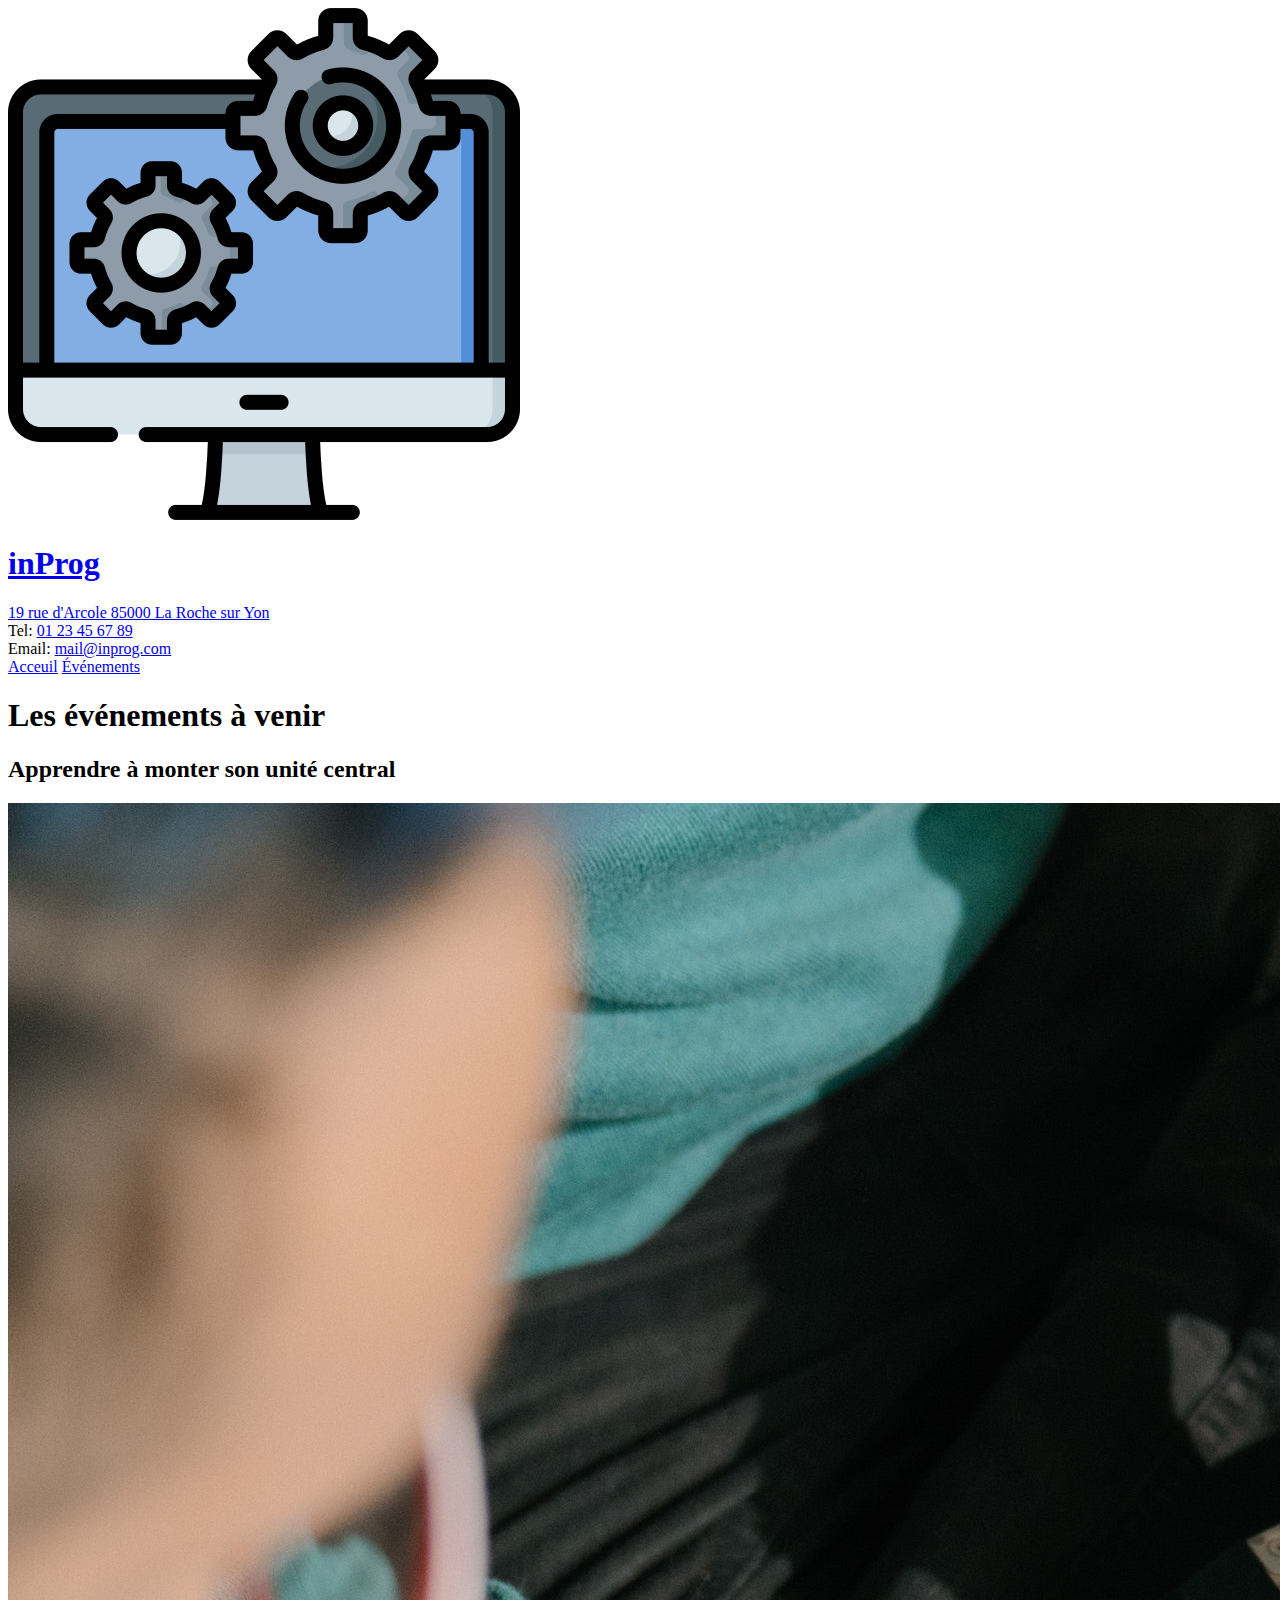
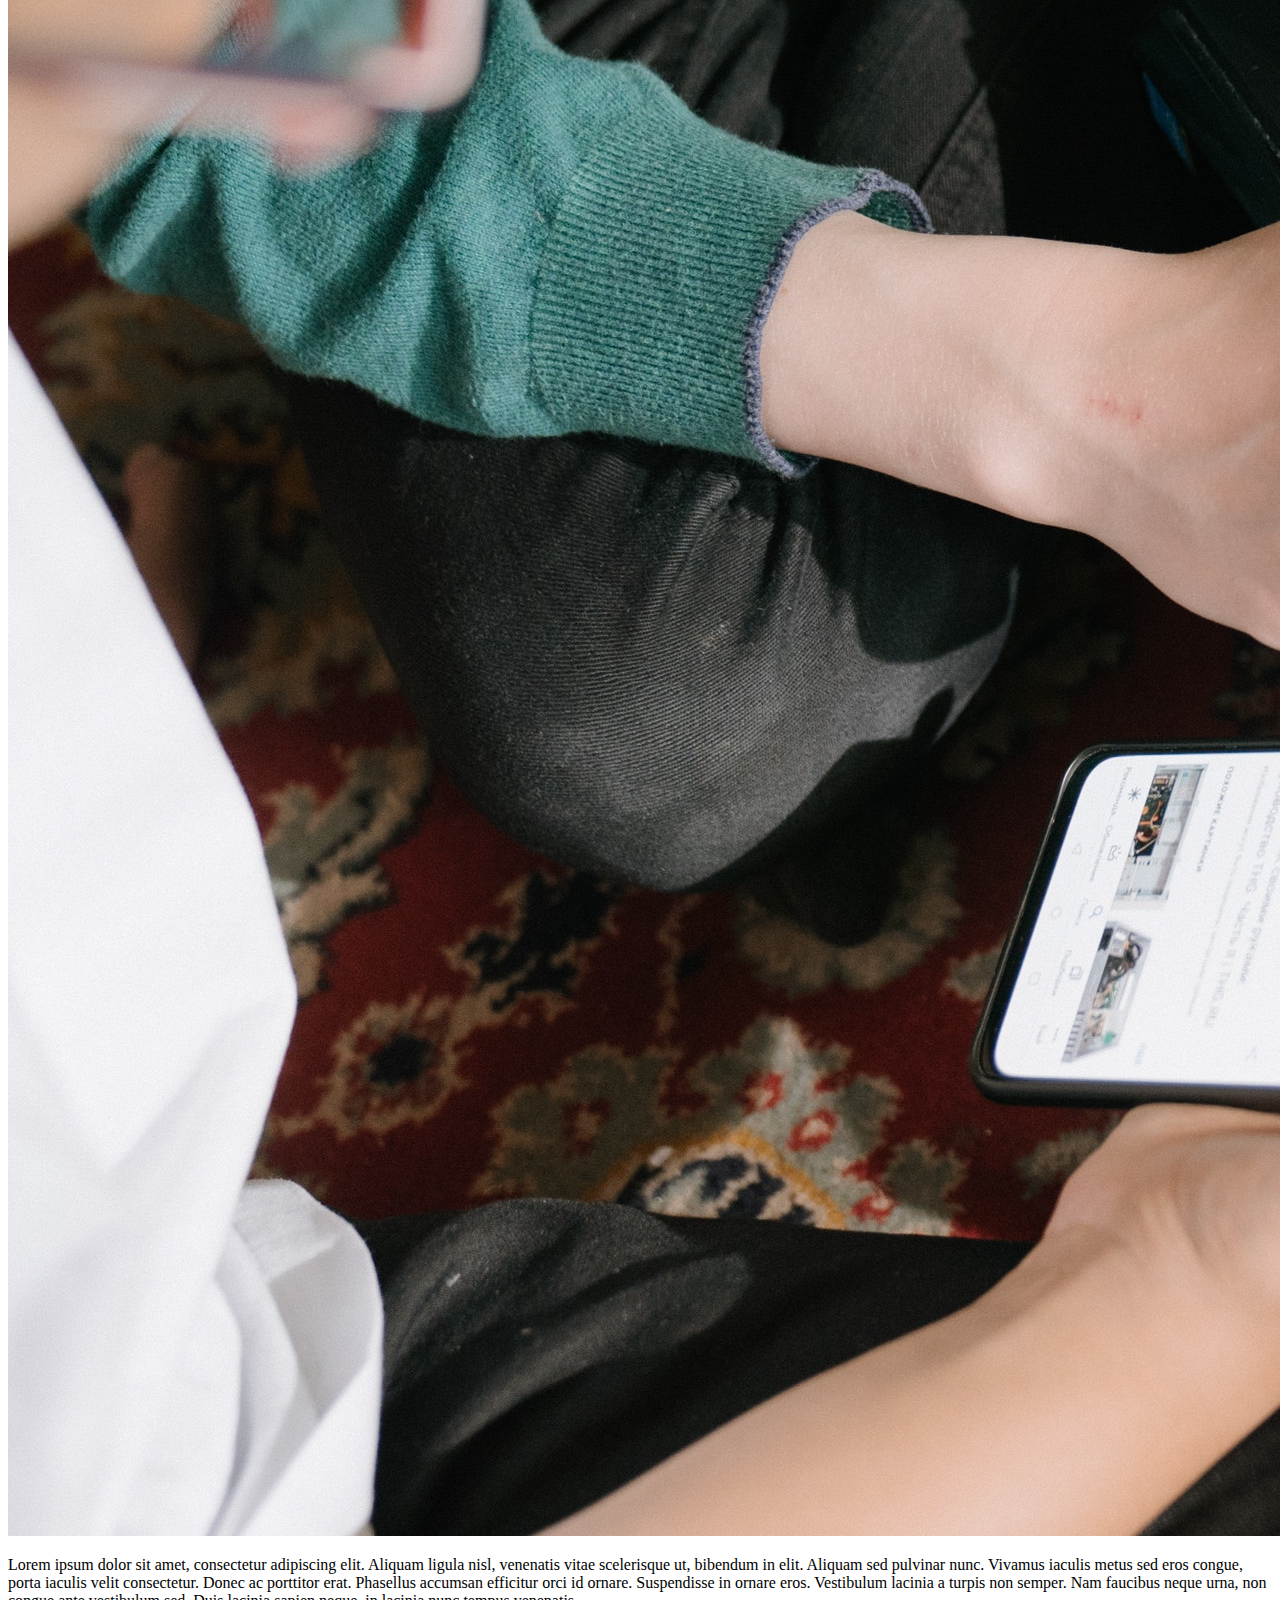
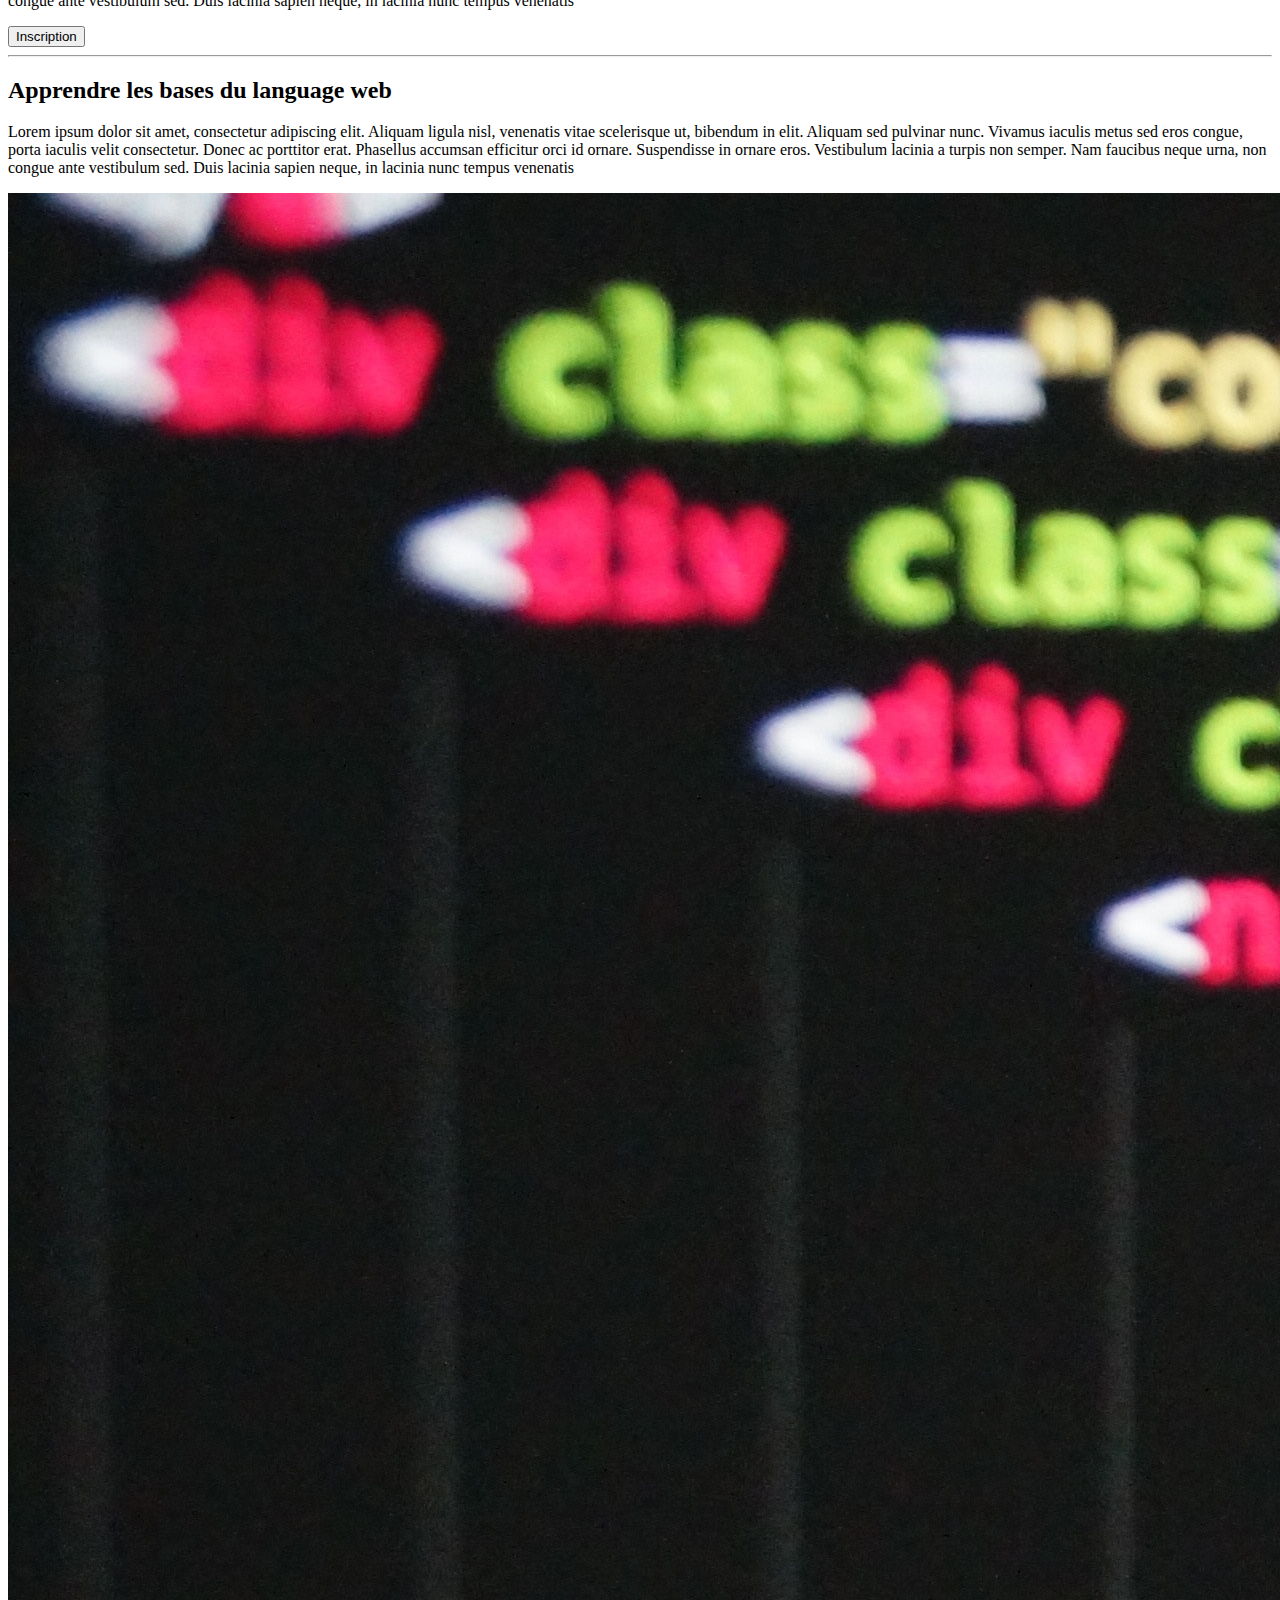
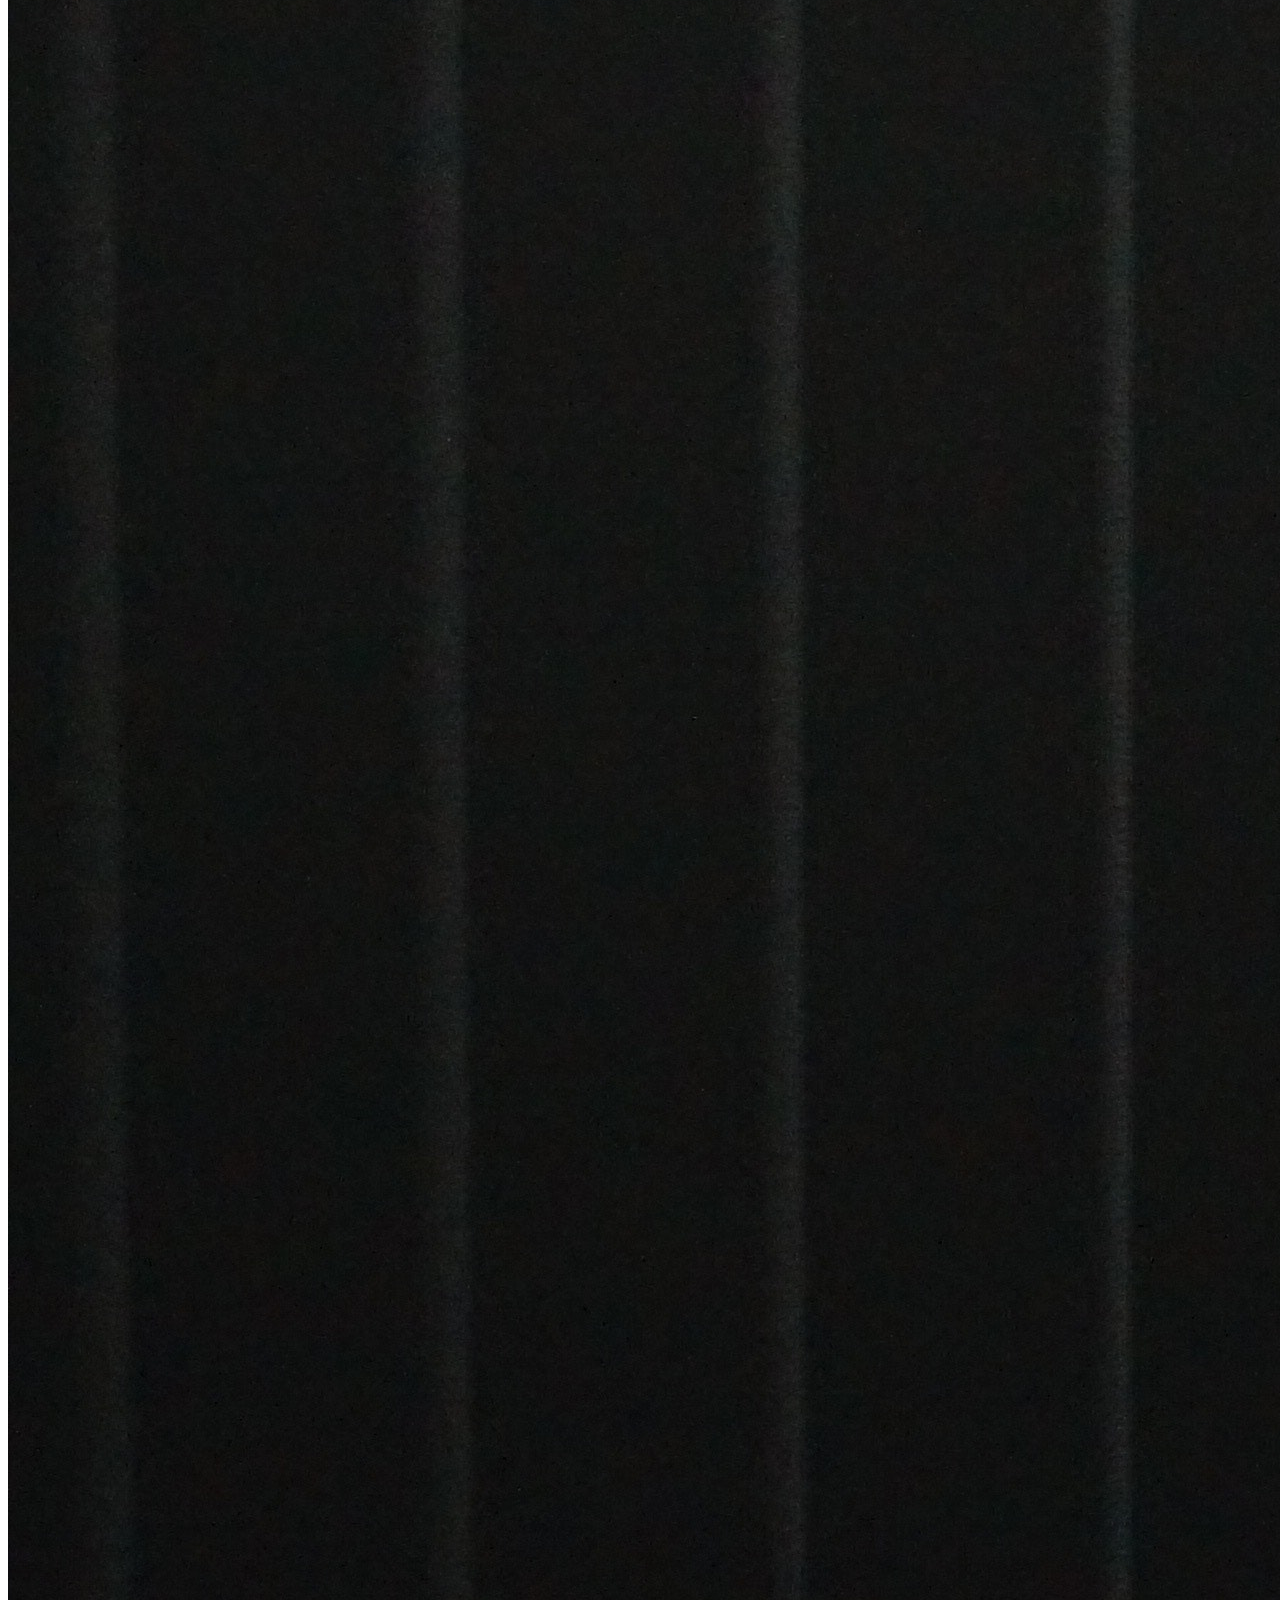
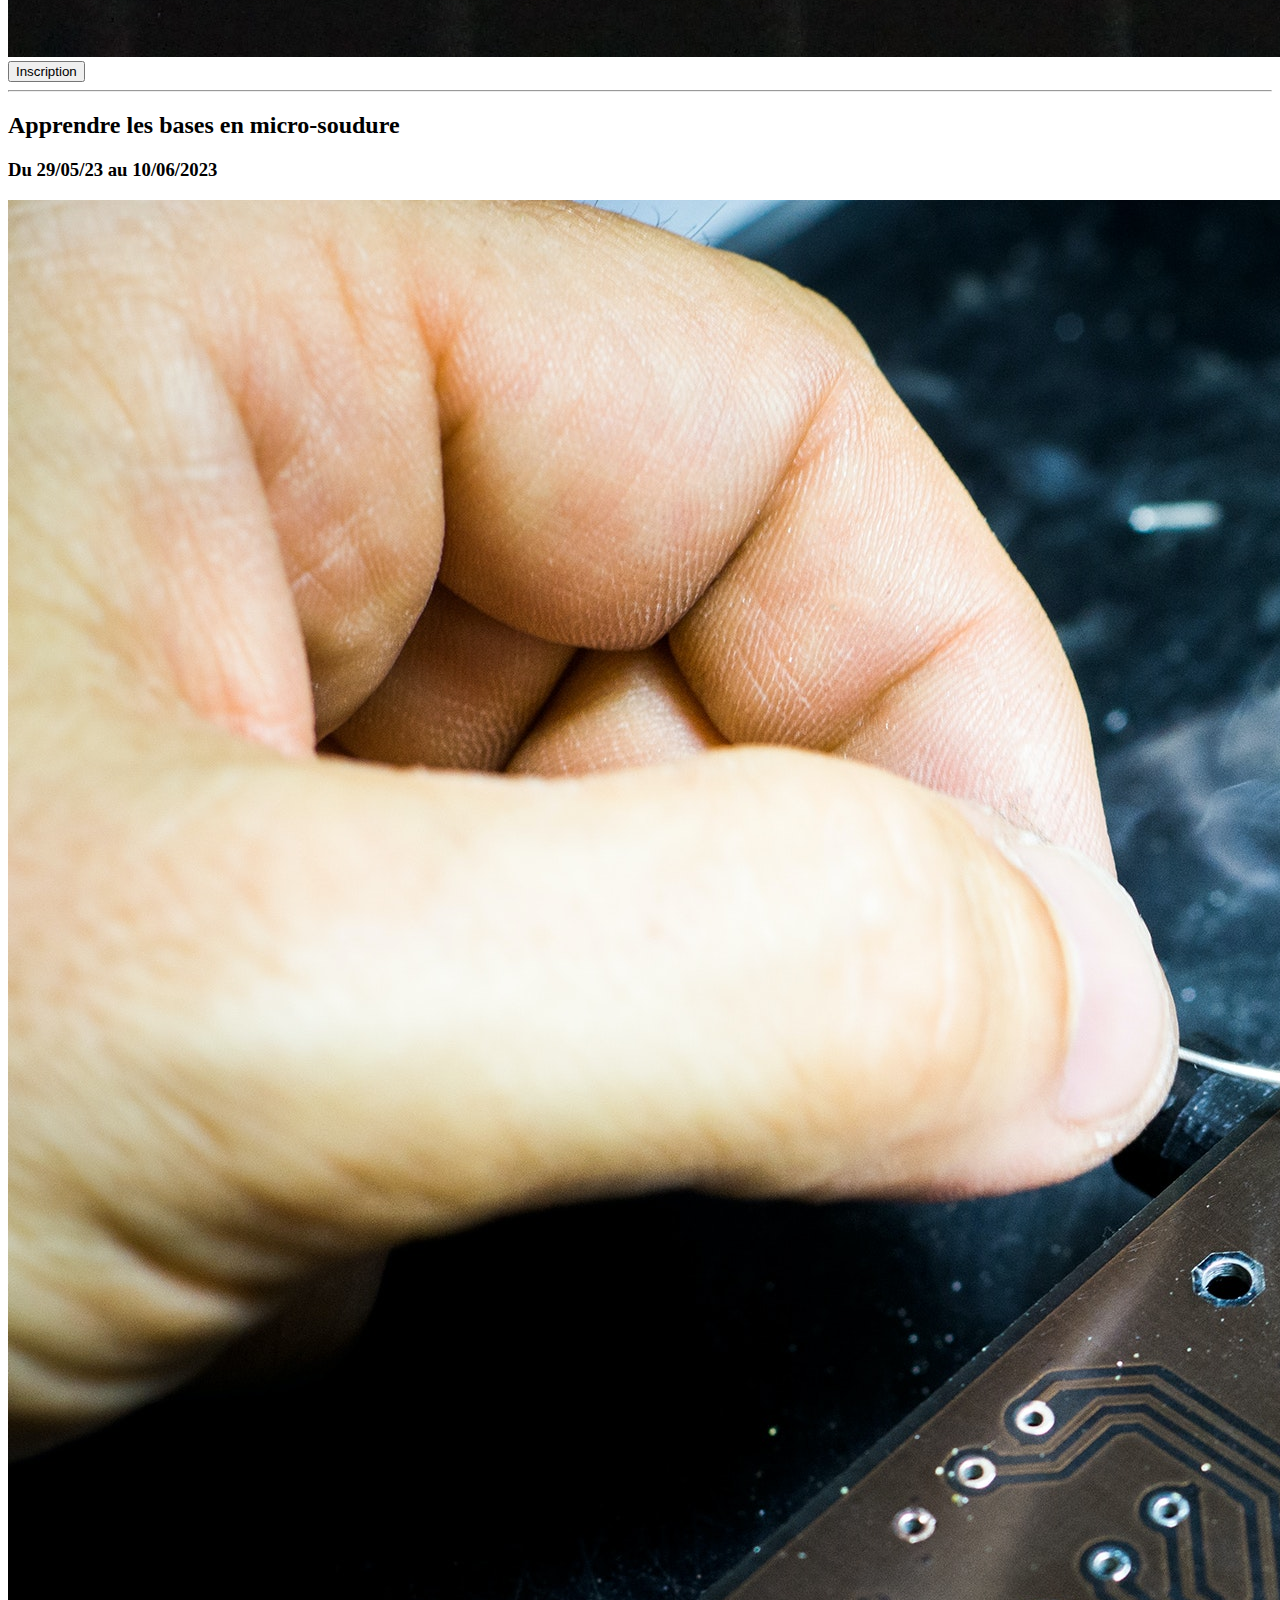
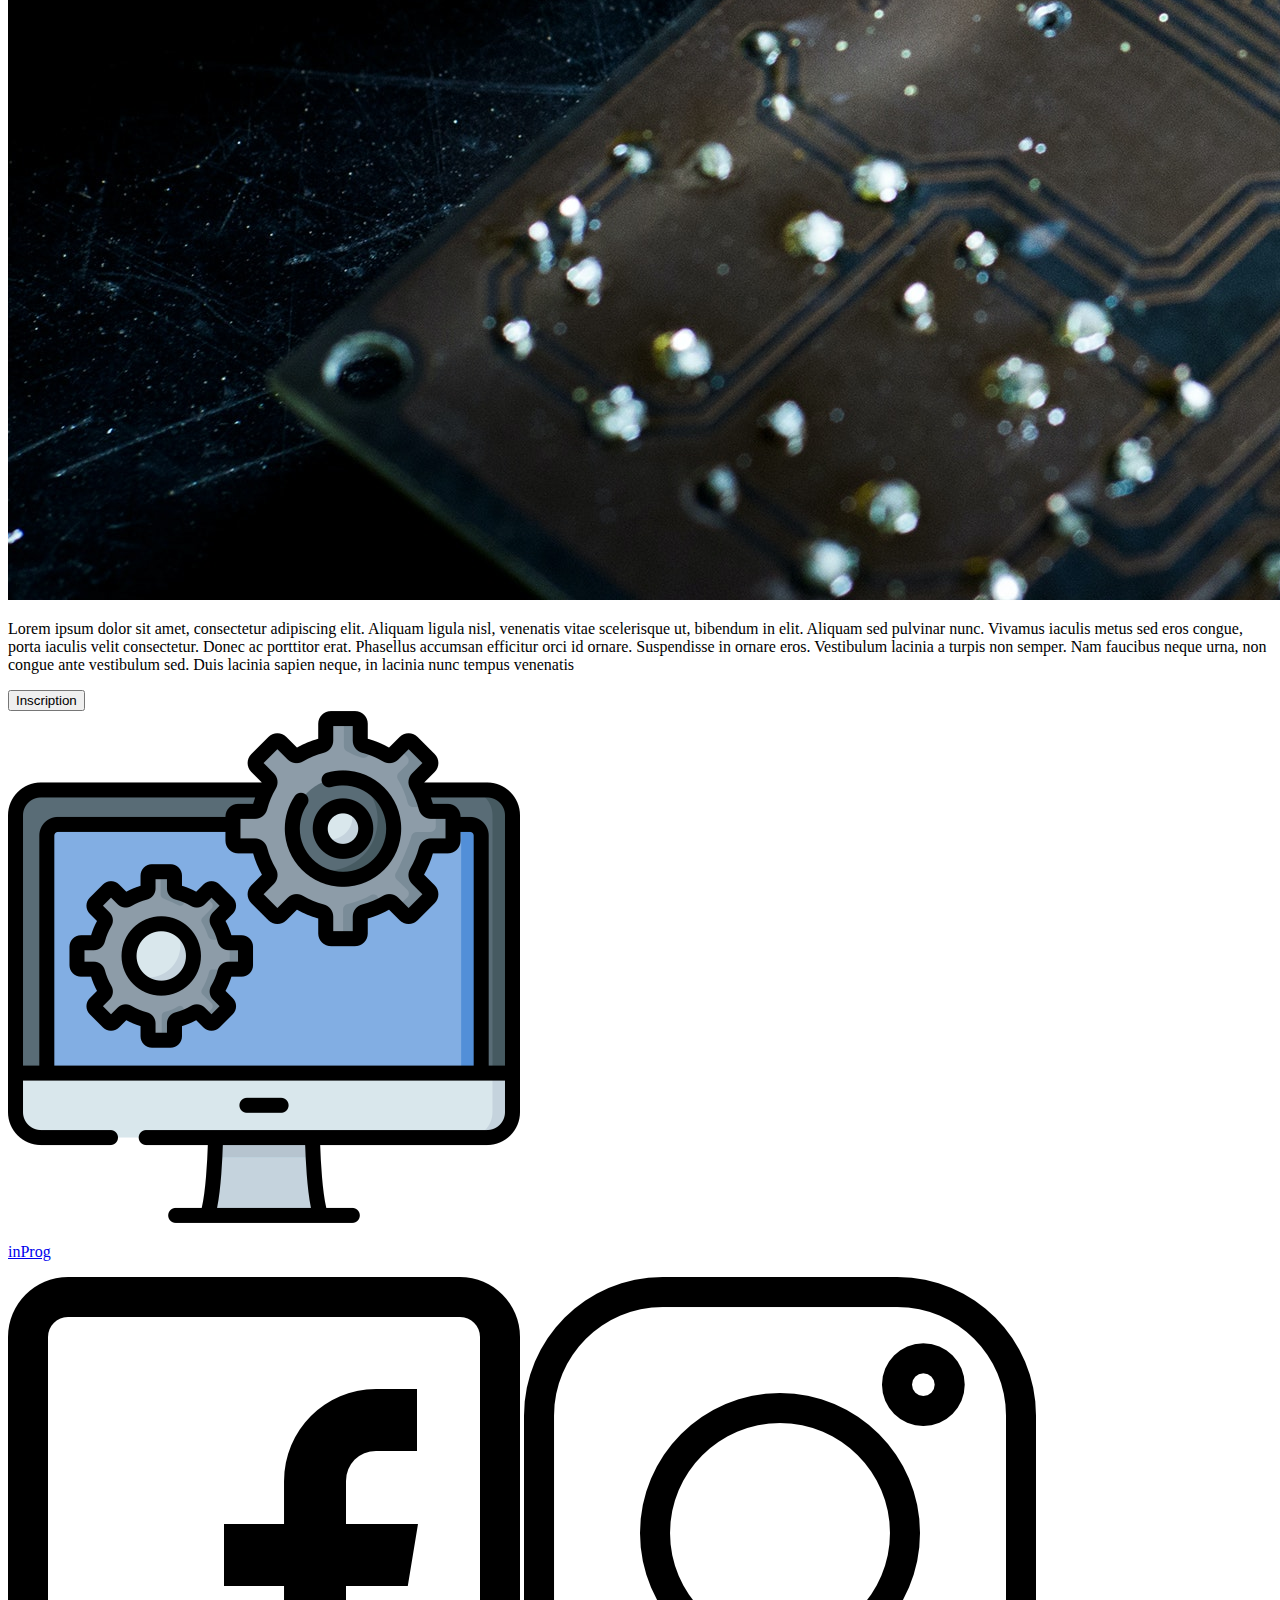
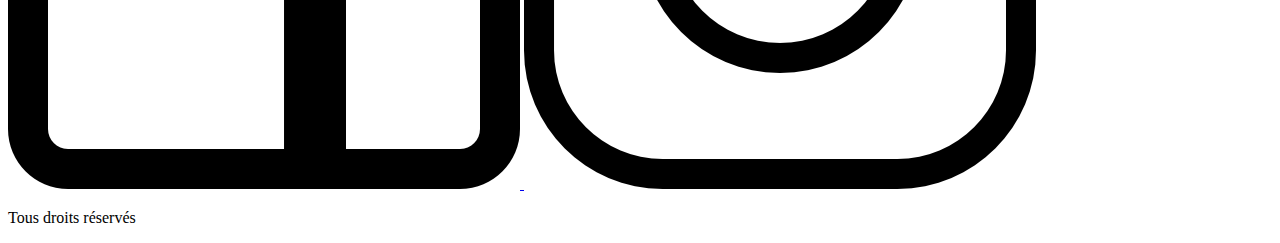
==== events.html @ e9147ef1 "Ajout de la page événement" ====
<!DOCTYPE html>
<html lang="en">
  <head>
    <meta charset="UTF-8" />
    <meta http-equiv="X-UA-Compatible" content="IE=edge" />
    <meta name="viewport" content="width=device-width, initial-scale=1.0" />
    <title>Événements</title>
  </head>
  <body>
    <header>
      <nav>
        <div>
          <a href="index.html">
            <img src="images/logo.png" alt="logo du site" />
          </a>
        </div>
        <div>
          <div>
            <a href="index.html">
              <h1>inProg</h1>
            </a>
          </div>
          <div>
            <a href="https://goo.gl/maps/z9x5YwLzBpRM72FC8">
              19 rue d'Arcole 85000 La Roche sur Yon
            </a>
          </div>
          <div>Tel: <a href="tel:01 23 45 67 89">01 23 45 67 89</a></div>
          <div>Email: <a href="mailto:mail@inprog.com">mail@inprog.com</a></div>
        </div>
        <div>
          <a href="index.html">Acceuil</a>
          <a href="events.html">Événements</a>
        </div>
      </nav>
    </header>
    <main>
      <h1>Les événements à venir</h1>
      <section>
        <h2>Apprendre à monter son unité central</h2>
        <div>
          <img
            src="images/events/montage2.jpg"
            alt="Image d'un montage d'une Unité Central"
          />
          <p>
            Lorem ipsum dolor sit amet, consectetur adipiscing elit. Aliquam
            ligula nisl, venenatis vitae scelerisque ut, bibendum in elit.
            Aliquam sed pulvinar nunc. Vivamus iaculis metus sed eros congue,
            porta iaculis velit consectetur. Donec ac porttitor erat. Phasellus
            accumsan efficitur orci id ornare. Suspendisse in ornare eros.
            Vestibulum lacinia a turpis non semper. Nam faucibus neque urna, non
            congue ante vestibulum sed. Duis lacinia sapien neque, in lacinia
            nunc tempus venenatis
          </p>
        </div>
        <input
          type="button"
          value="Inscription"
          onclick="window.location.href='index.html';"
        />
      </section>
      <hr />
      <section>
        <h2>Apprendre les bases du language web</h2>
        <div>
          <p>
            Lorem ipsum dolor sit amet, consectetur adipiscing elit. Aliquam
            ligula nisl, venenatis vitae scelerisque ut, bibendum in elit.
            Aliquam sed pulvinar nunc. Vivamus iaculis metus sed eros congue,
            porta iaculis velit consectetur. Donec ac porttitor erat. Phasellus
            accumsan efficitur orci id ornare. Suspendisse in ornare eros.
            Vestibulum lacinia a turpis non semper. Nam faucibus neque urna, non
            congue ante vestibulum sed. Duis lacinia sapien neque, in lacinia
            nunc tempus venenatis
          </p>
          <img
            src="images/events/prog2.jpg"
            alt="Image de programmation en HTML"
          />
        </div>
        <input
          type="button"
          value="Inscription"
          onclick="window.location.href='index.html';"
        />
      </section>
      <hr />
      <section>
        <h2>Apprendre les bases en micro-soudure</h2>
        <h3>Du 29/05/23 au 10/06/2023</h3>
        <div>
          <img
            src="images/events/elect2.jpg"
            alt="Image d'un apprenant en micro-soudure"
          />
          <p>
            Lorem ipsum dolor sit amet, consectetur adipiscing elit. Aliquam
            ligula nisl, venenatis vitae scelerisque ut, bibendum in elit.
            Aliquam sed pulvinar nunc. Vivamus iaculis metus sed eros congue,
            porta iaculis velit consectetur. Donec ac porttitor erat. Phasellus
            accumsan efficitur orci id ornare. Suspendisse in ornare eros.
            Vestibulum lacinia a turpis non semper. Nam faucibus neque urna, non
            congue ante vestibulum sed. Duis lacinia sapien neque, in lacinia
            nunc tempus venenatis
          </p>
        </div>
        <input
          type="button"
          value="Inscription"
          onclick="window.location.href='index.html';"
        />
      </section>
    </main>
    <footer>
      <div>
        <a href="index.html">
          <img src="images/logo.png" alt="logo du site" />
        </a>
        <a href="index.html">
          <p>inProg</p>
        </a>
      </div>
      <div>
        <a target="_blank" href="https://www.facebook.com/">
          <img src="images/facebook.png" alt="Logo Facebook" />
        </a>
        <a target="_blank" href="https://www.instagram.com/">
          <img src="images/instagram.png" alt="Logo Instagram" />
        </a>
      </div>
      <p>Tous droits réservés</p>
    </footer>
  </body>
</html>
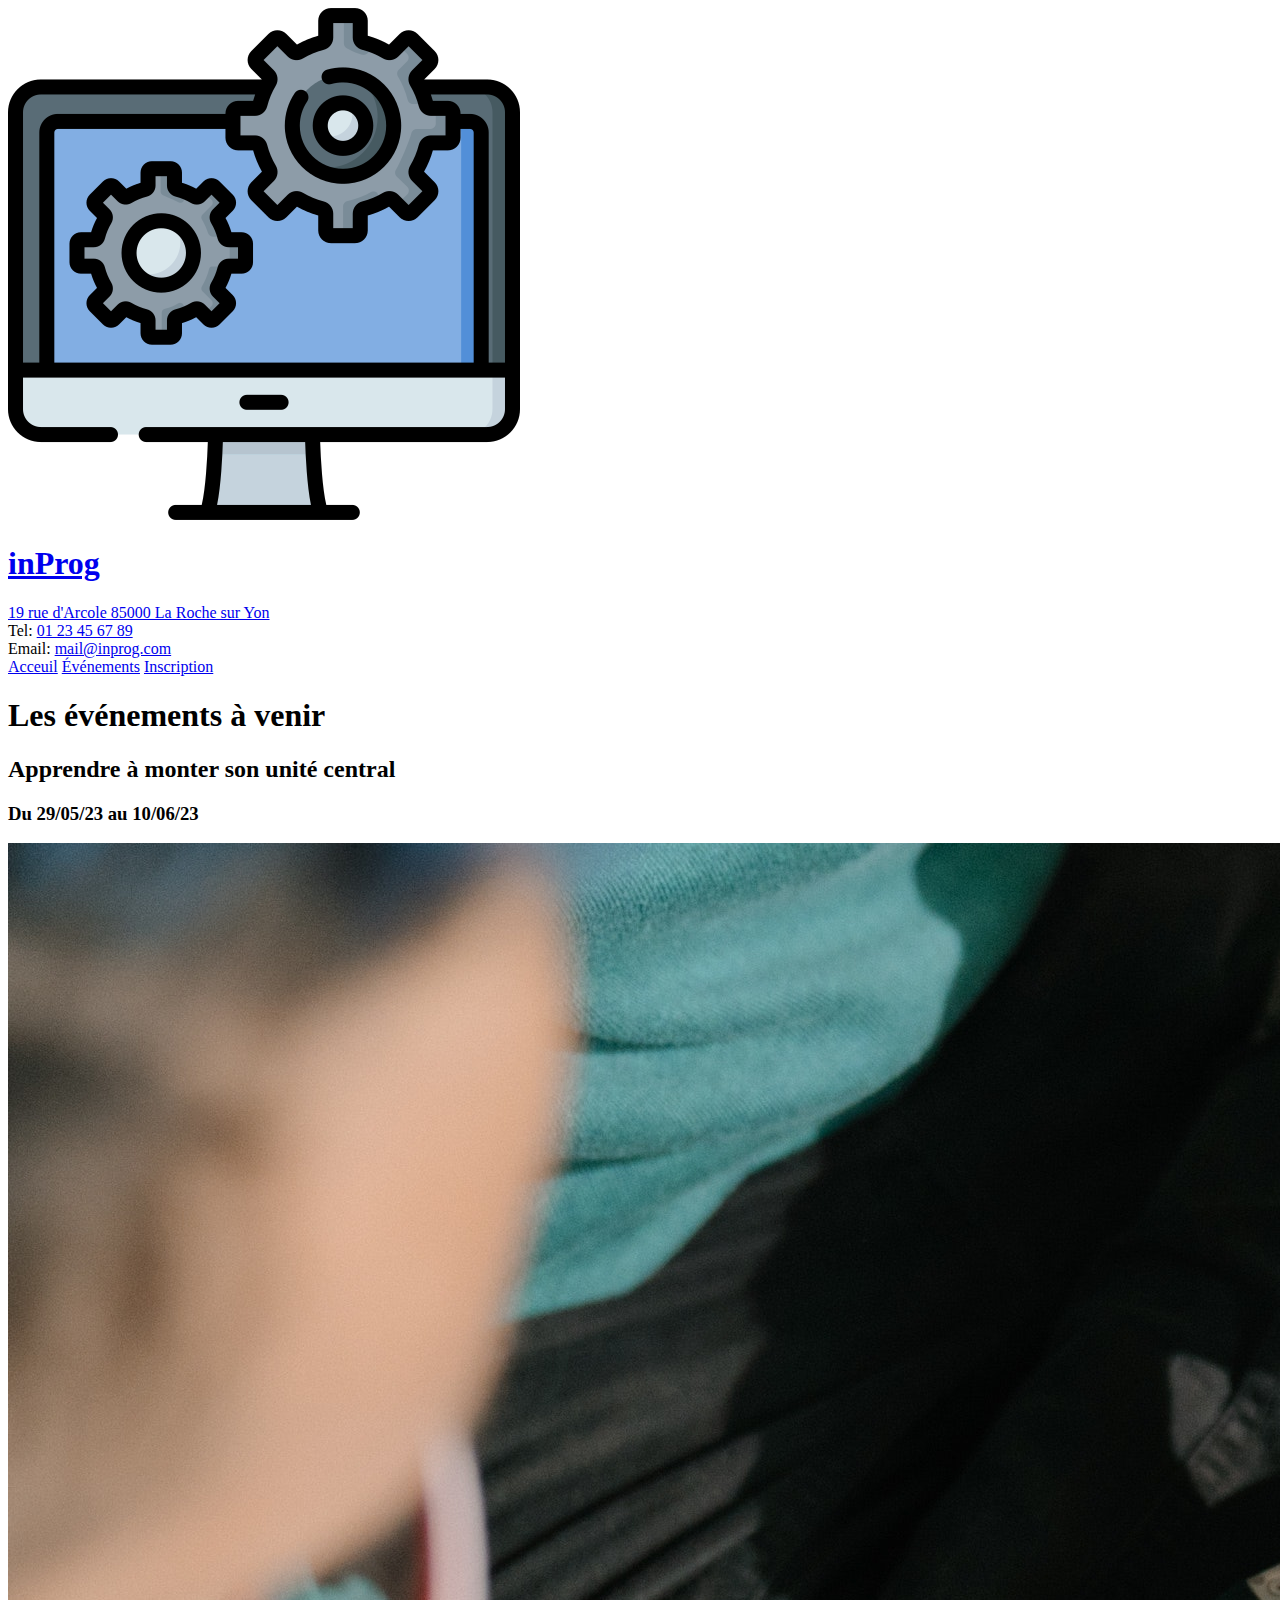
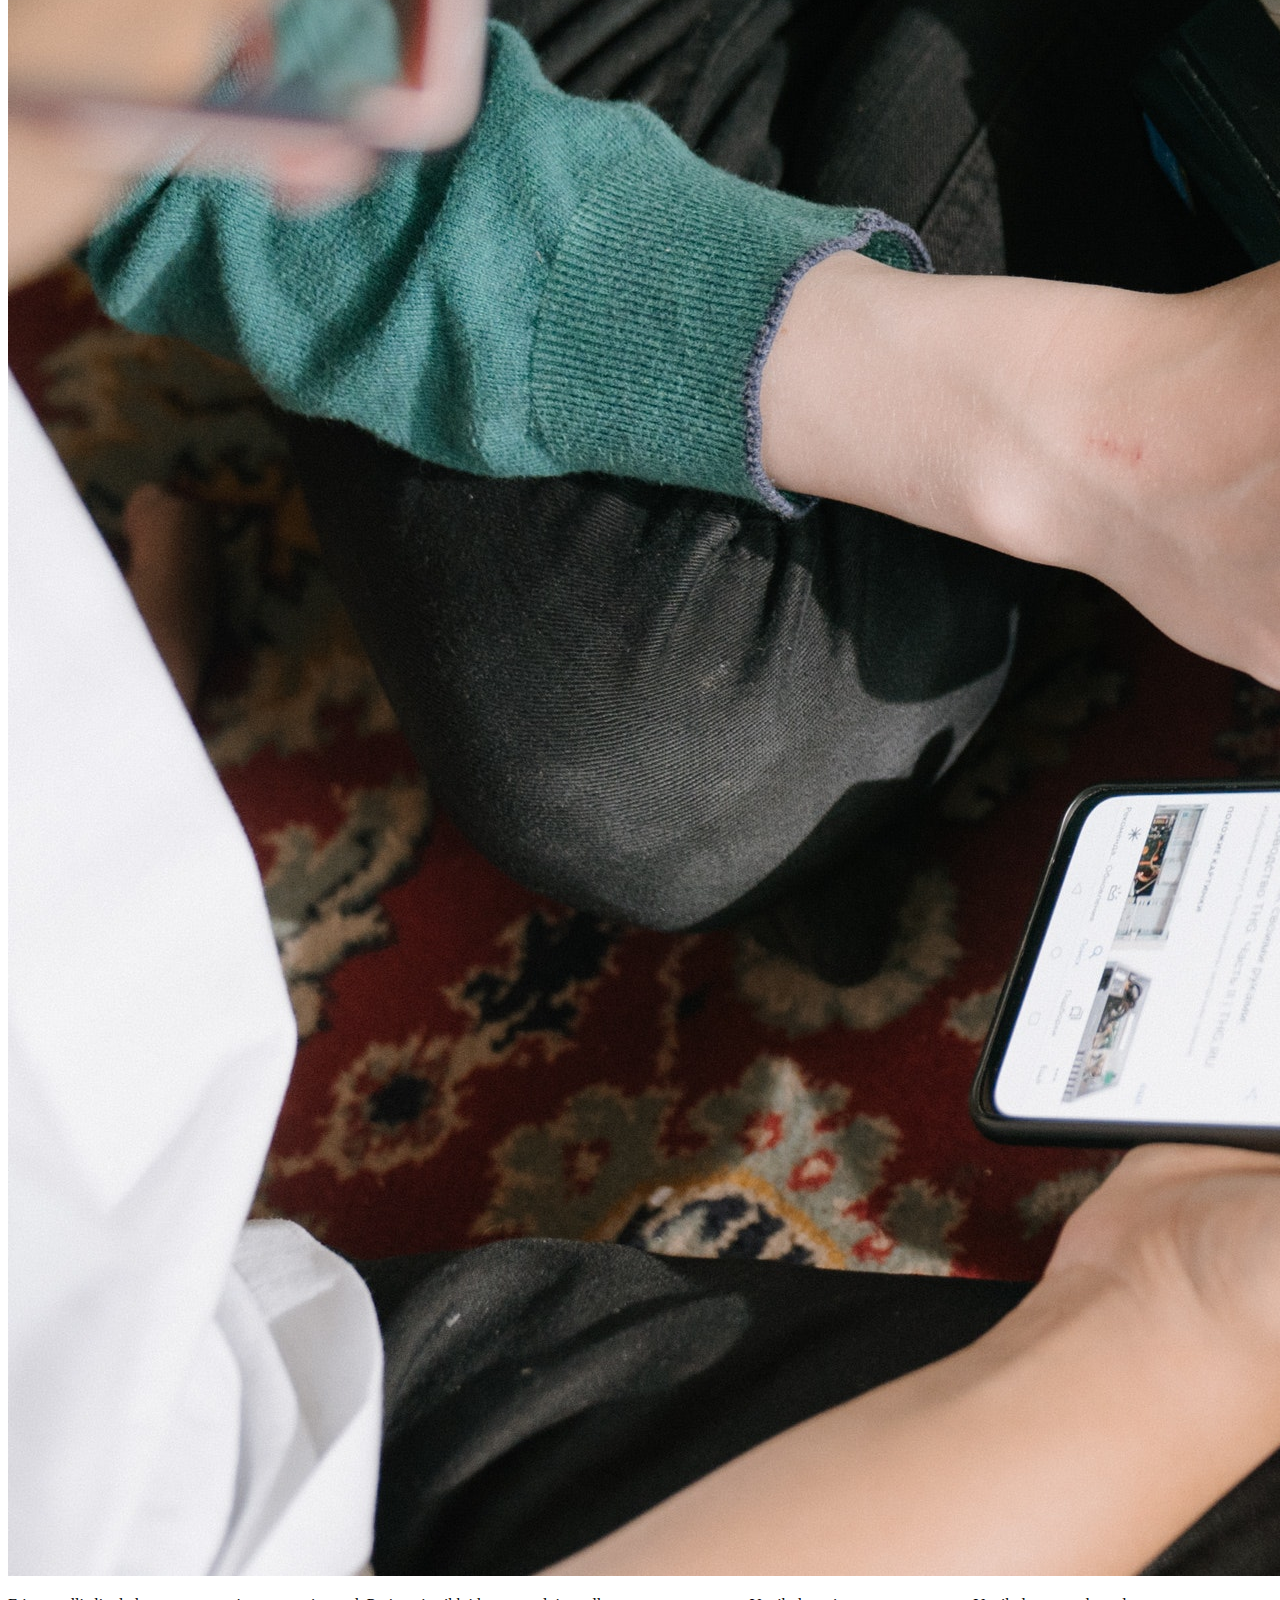
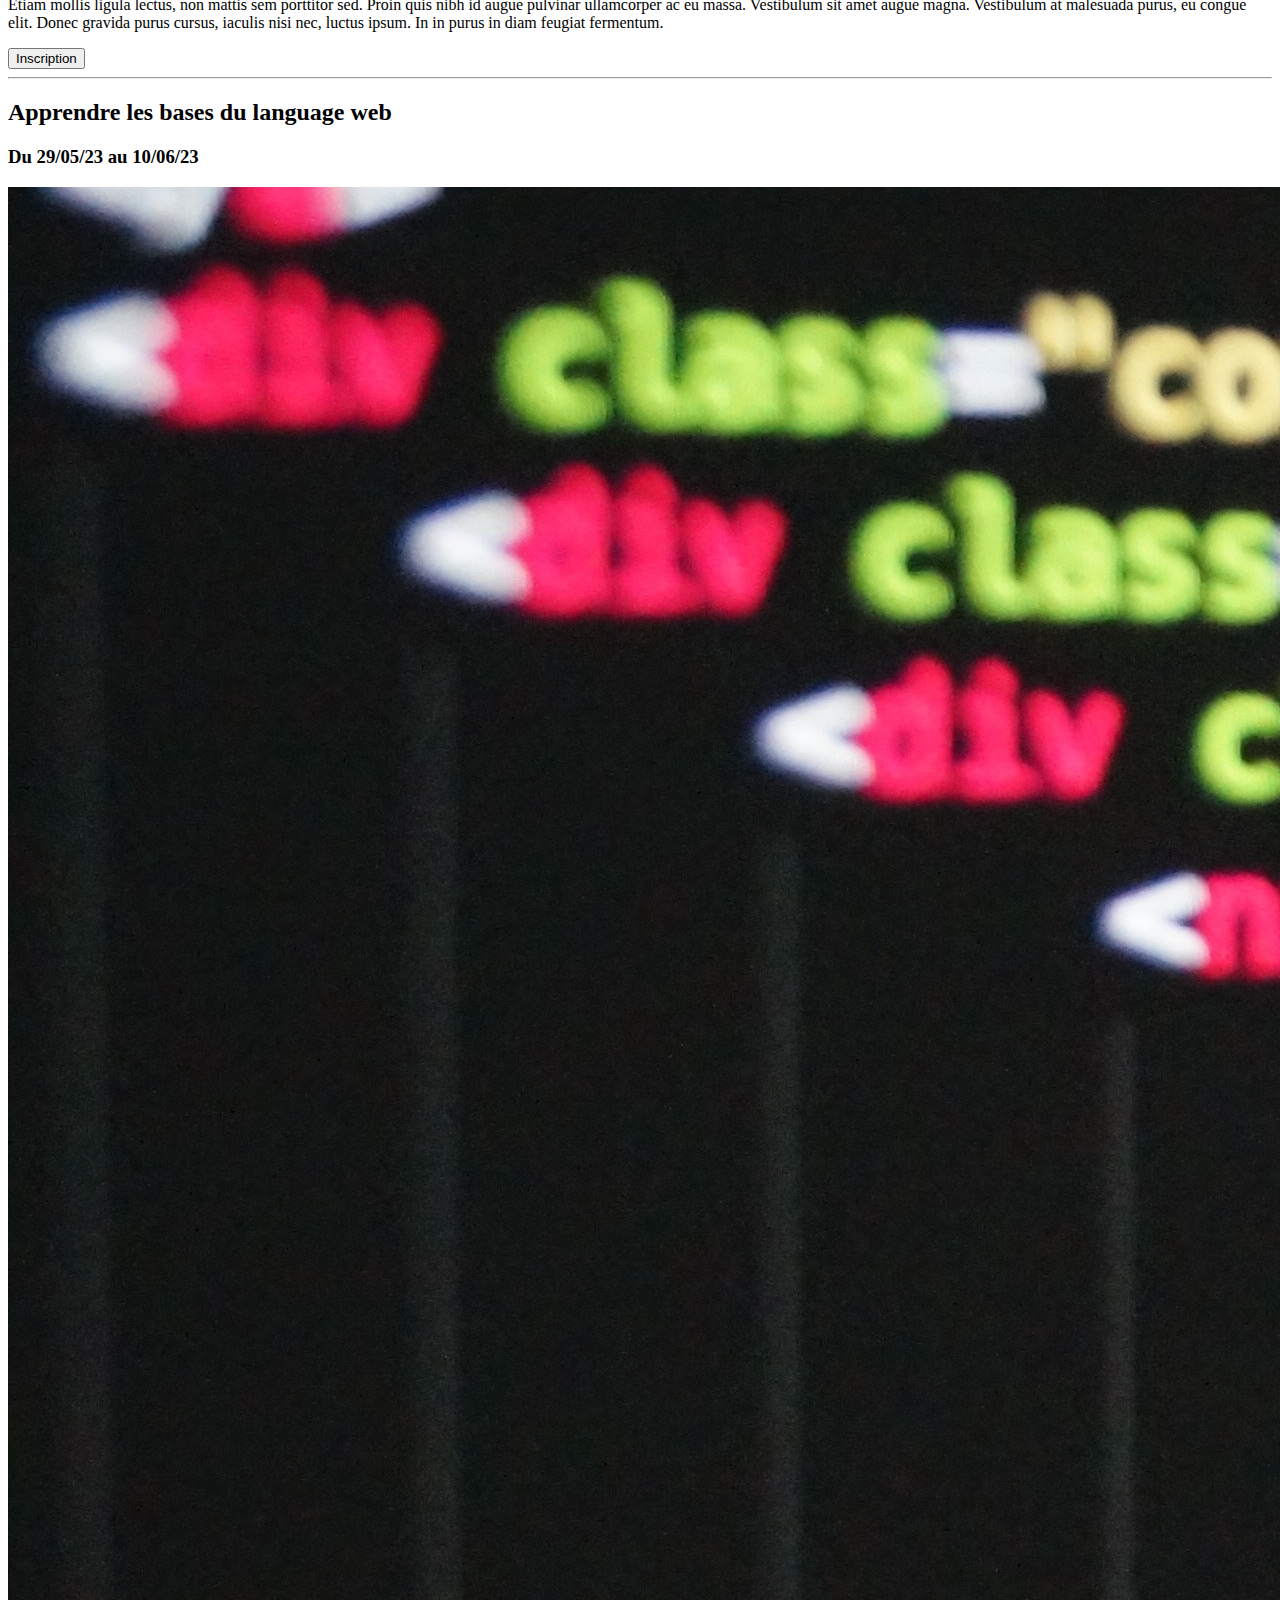
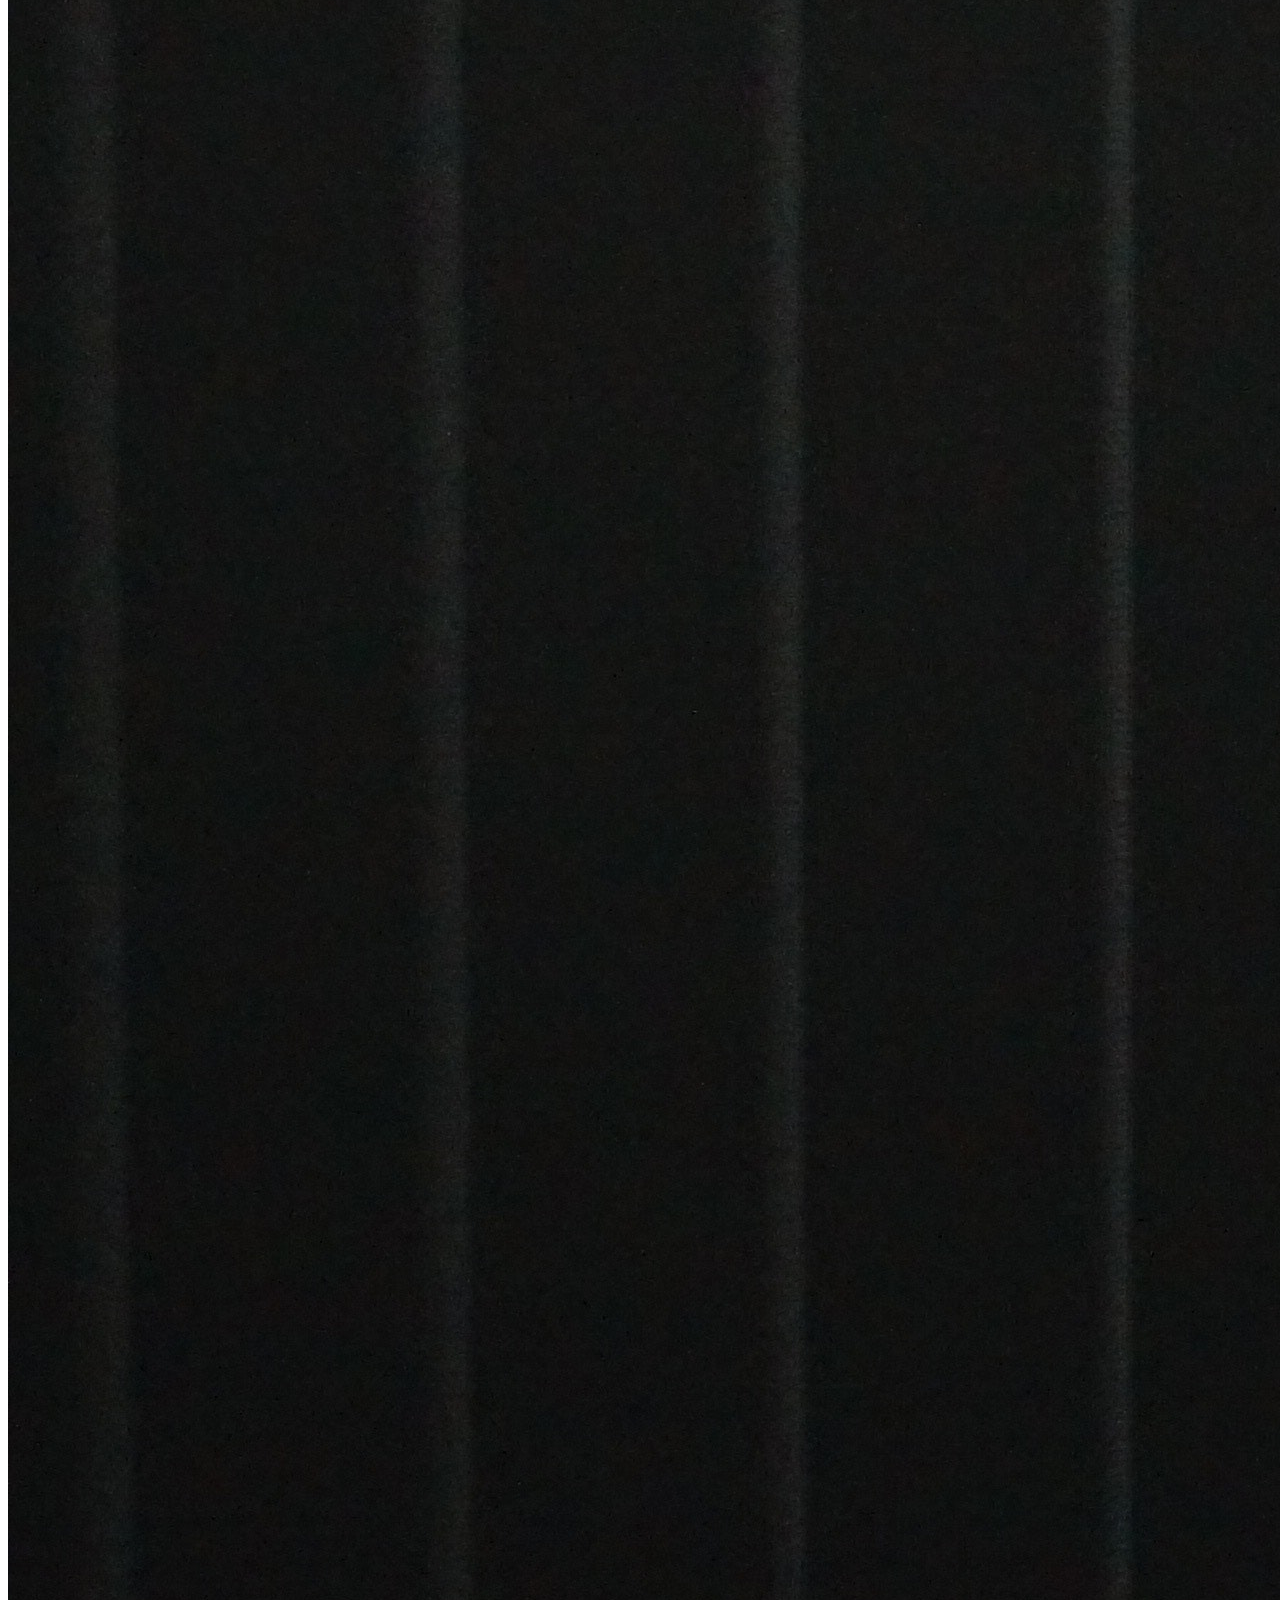
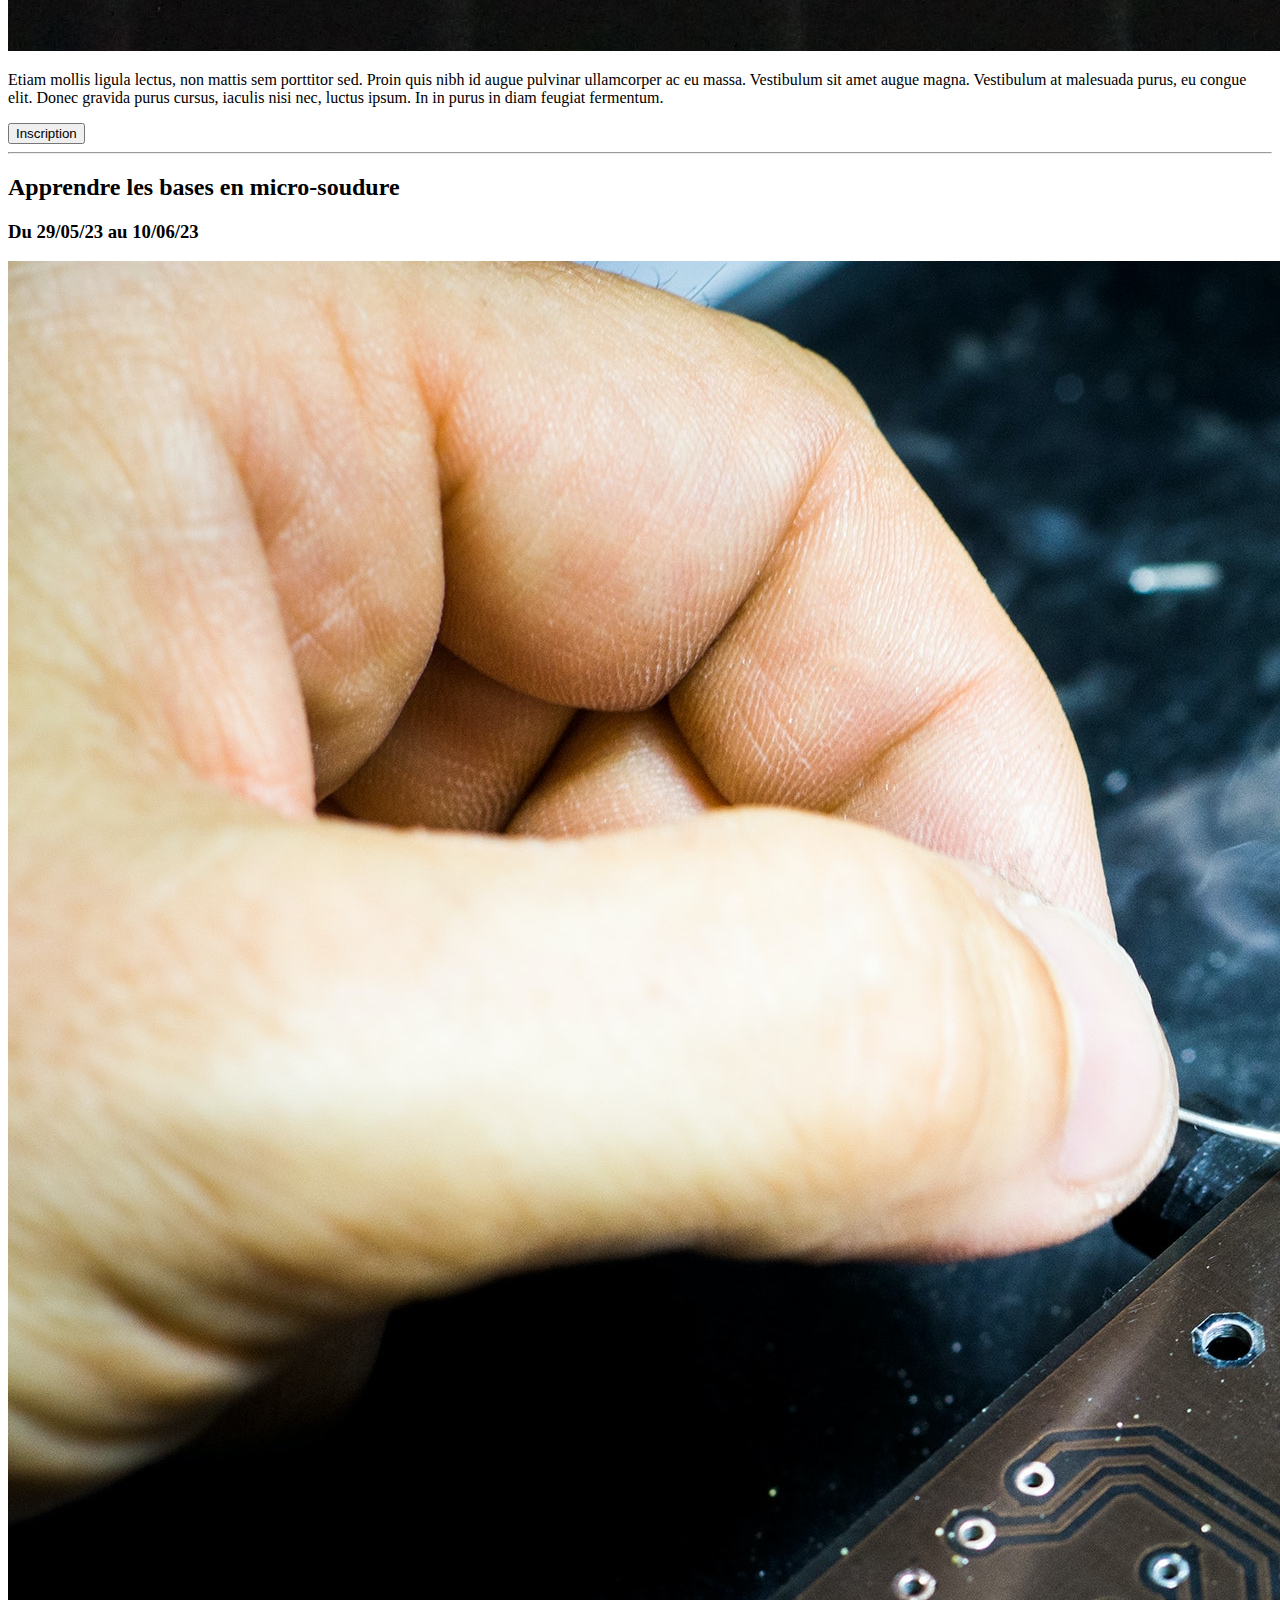
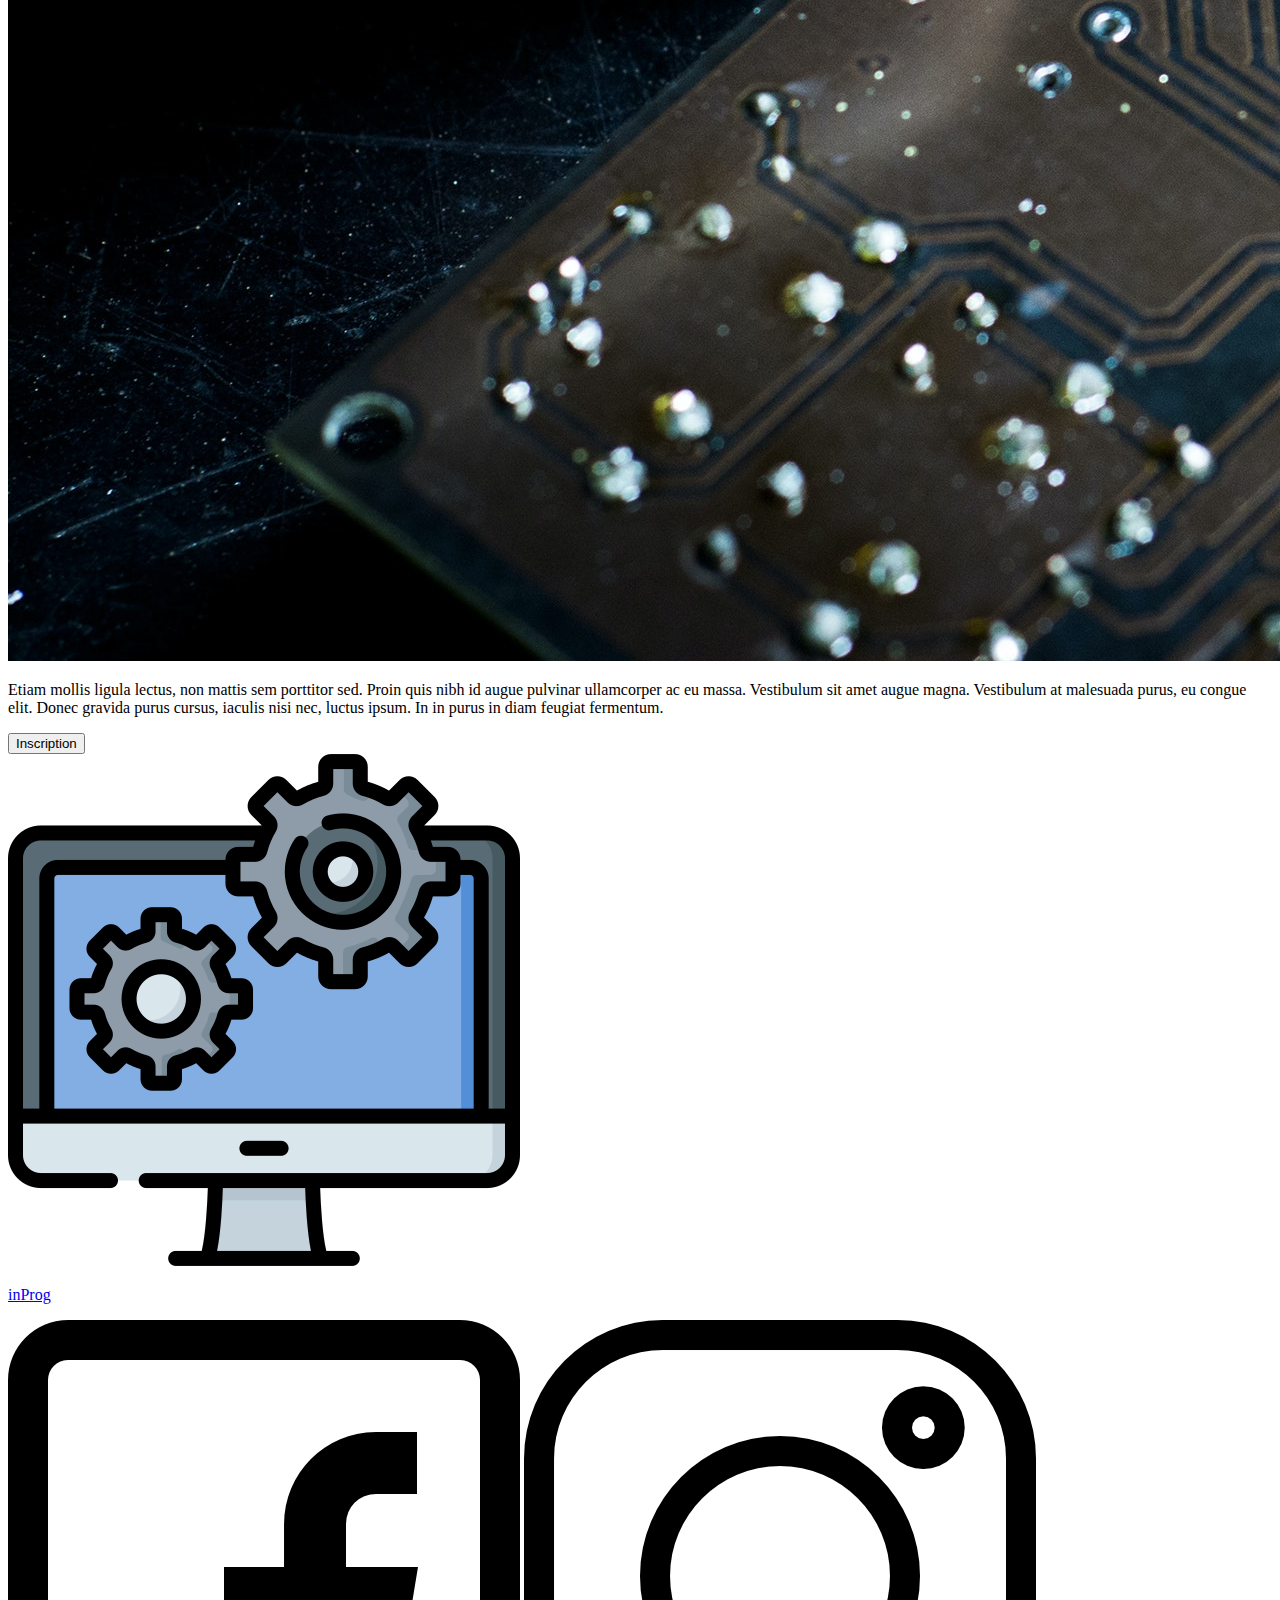
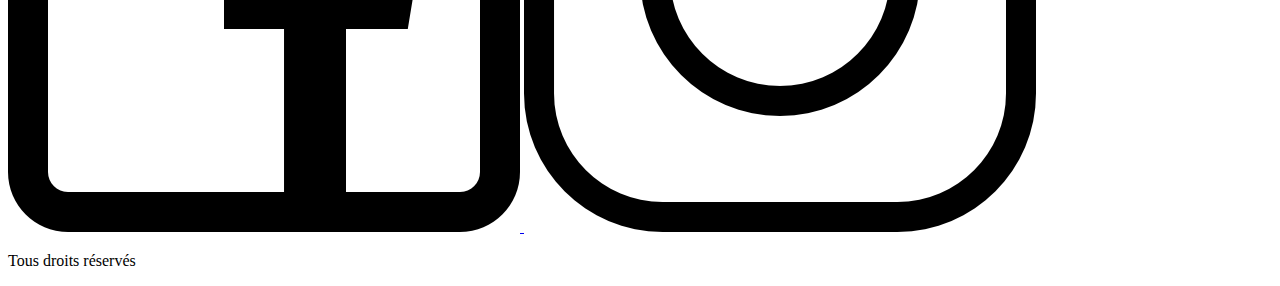
==== commit b4e68eb9: "Ajout de la page d'inscription" ====
--- a/events.html
+++ b/events.html
@@ -4,7 +4,7 @@
     <meta charset="UTF-8" />
     <meta http-equiv="X-UA-Compatible" content="IE=edge" />
     <meta name="viewport" content="width=device-width, initial-scale=1.0" />
-    <title>Événements</title>
+    <title>Événements - inProg</title>
   </head>
   <body>
     <header>
@@ -31,6 +31,7 @@
         <div>
           <a href="index.html">Acceuil</a>
           <a href="events.html">Événements</a>
+          <a href="inscription.html">Inscription</a>
         </div>
       </nav>
     </header>
@@ -38,77 +39,70 @@
       <h1>Les événements à venir</h1>
       <section>
         <h2>Apprendre à monter son unité central</h2>
+        <h3>Du 29/05/23 au 10/06/23</h3>
         <div>
           <img
             src="images/events/montage2.jpg"
             alt="Image d'un montage d'une Unité Central"
           />
           <p>
-            Lorem ipsum dolor sit amet, consectetur adipiscing elit. Aliquam
-            ligula nisl, venenatis vitae scelerisque ut, bibendum in elit.
-            Aliquam sed pulvinar nunc. Vivamus iaculis metus sed eros congue,
-            porta iaculis velit consectetur. Donec ac porttitor erat. Phasellus
-            accumsan efficitur orci id ornare. Suspendisse in ornare eros.
-            Vestibulum lacinia a turpis non semper. Nam faucibus neque urna, non
-            congue ante vestibulum sed. Duis lacinia sapien neque, in lacinia
-            nunc tempus venenatis
+            Etiam mollis ligula lectus, non mattis sem porttitor sed. Proin quis
+            nibh id augue pulvinar ullamcorper ac eu massa. Vestibulum sit amet
+            augue magna. Vestibulum at malesuada purus, eu congue elit. Donec
+            gravida purus cursus, iaculis nisi nec, luctus ipsum. In in purus in
+            diam feugiat fermentum.
           </p>
         </div>
         <input
           type="button"
           value="Inscription"
-          onclick="window.location.href='index.html';"
+          onclick="window.location.href='inscription.html';"
         />
       </section>
       <hr />
       <section>
         <h2>Apprendre les bases du language web</h2>
+        <h3>Du 29/05/23 au 10/06/23</h3>
         <div>
-          <p>
-            Lorem ipsum dolor sit amet, consectetur adipiscing elit. Aliquam
-            ligula nisl, venenatis vitae scelerisque ut, bibendum in elit.
-            Aliquam sed pulvinar nunc. Vivamus iaculis metus sed eros congue,
-            porta iaculis velit consectetur. Donec ac porttitor erat. Phasellus
-            accumsan efficitur orci id ornare. Suspendisse in ornare eros.
-            Vestibulum lacinia a turpis non semper. Nam faucibus neque urna, non
-            congue ante vestibulum sed. Duis lacinia sapien neque, in lacinia
-            nunc tempus venenatis
-          </p>
           <img
             src="images/events/prog2.jpg"
             alt="Image de programmation en HTML"
           />
+          <p>
+            Etiam mollis ligula lectus, non mattis sem porttitor sed. Proin quis
+            nibh id augue pulvinar ullamcorper ac eu massa. Vestibulum sit amet
+            augue magna. Vestibulum at malesuada purus, eu congue elit. Donec
+            gravida purus cursus, iaculis nisi nec, luctus ipsum. In in purus in
+            diam feugiat fermentum.
+          </p>
         </div>
         <input
           type="button"
           value="Inscription"
-          onclick="window.location.href='index.html';"
+          onclick="window.location.href='inscription.html';"
         />
       </section>
       <hr />
       <section>
         <h2>Apprendre les bases en micro-soudure</h2>
-        <h3>Du 29/05/23 au 10/06/2023</h3>
+        <h3>Du 29/05/23 au 10/06/23</h3>
         <div>
           <img
             src="images/events/elect2.jpg"
             alt="Image d'un apprenant en micro-soudure"
           />
           <p>
-            Lorem ipsum dolor sit amet, consectetur adipiscing elit. Aliquam
-            ligula nisl, venenatis vitae scelerisque ut, bibendum in elit.
-            Aliquam sed pulvinar nunc. Vivamus iaculis metus sed eros congue,
-            porta iaculis velit consectetur. Donec ac porttitor erat. Phasellus
-            accumsan efficitur orci id ornare. Suspendisse in ornare eros.
-            Vestibulum lacinia a turpis non semper. Nam faucibus neque urna, non
-            congue ante vestibulum sed. Duis lacinia sapien neque, in lacinia
-            nunc tempus venenatis
+            Etiam mollis ligula lectus, non mattis sem porttitor sed. Proin quis
+            nibh id augue pulvinar ullamcorper ac eu massa. Vestibulum sit amet
+            augue magna. Vestibulum at malesuada purus, eu congue elit. Donec
+            gravida purus cursus, iaculis nisi nec, luctus ipsum. In in purus in
+            diam feugiat fermentum.
           </p>
         </div>
         <input
           type="button"
           value="Inscription"
-          onclick="window.location.href='index.html';"
+          onclick="window.location.href='inscription.html';"
         />
       </section>
     </main>
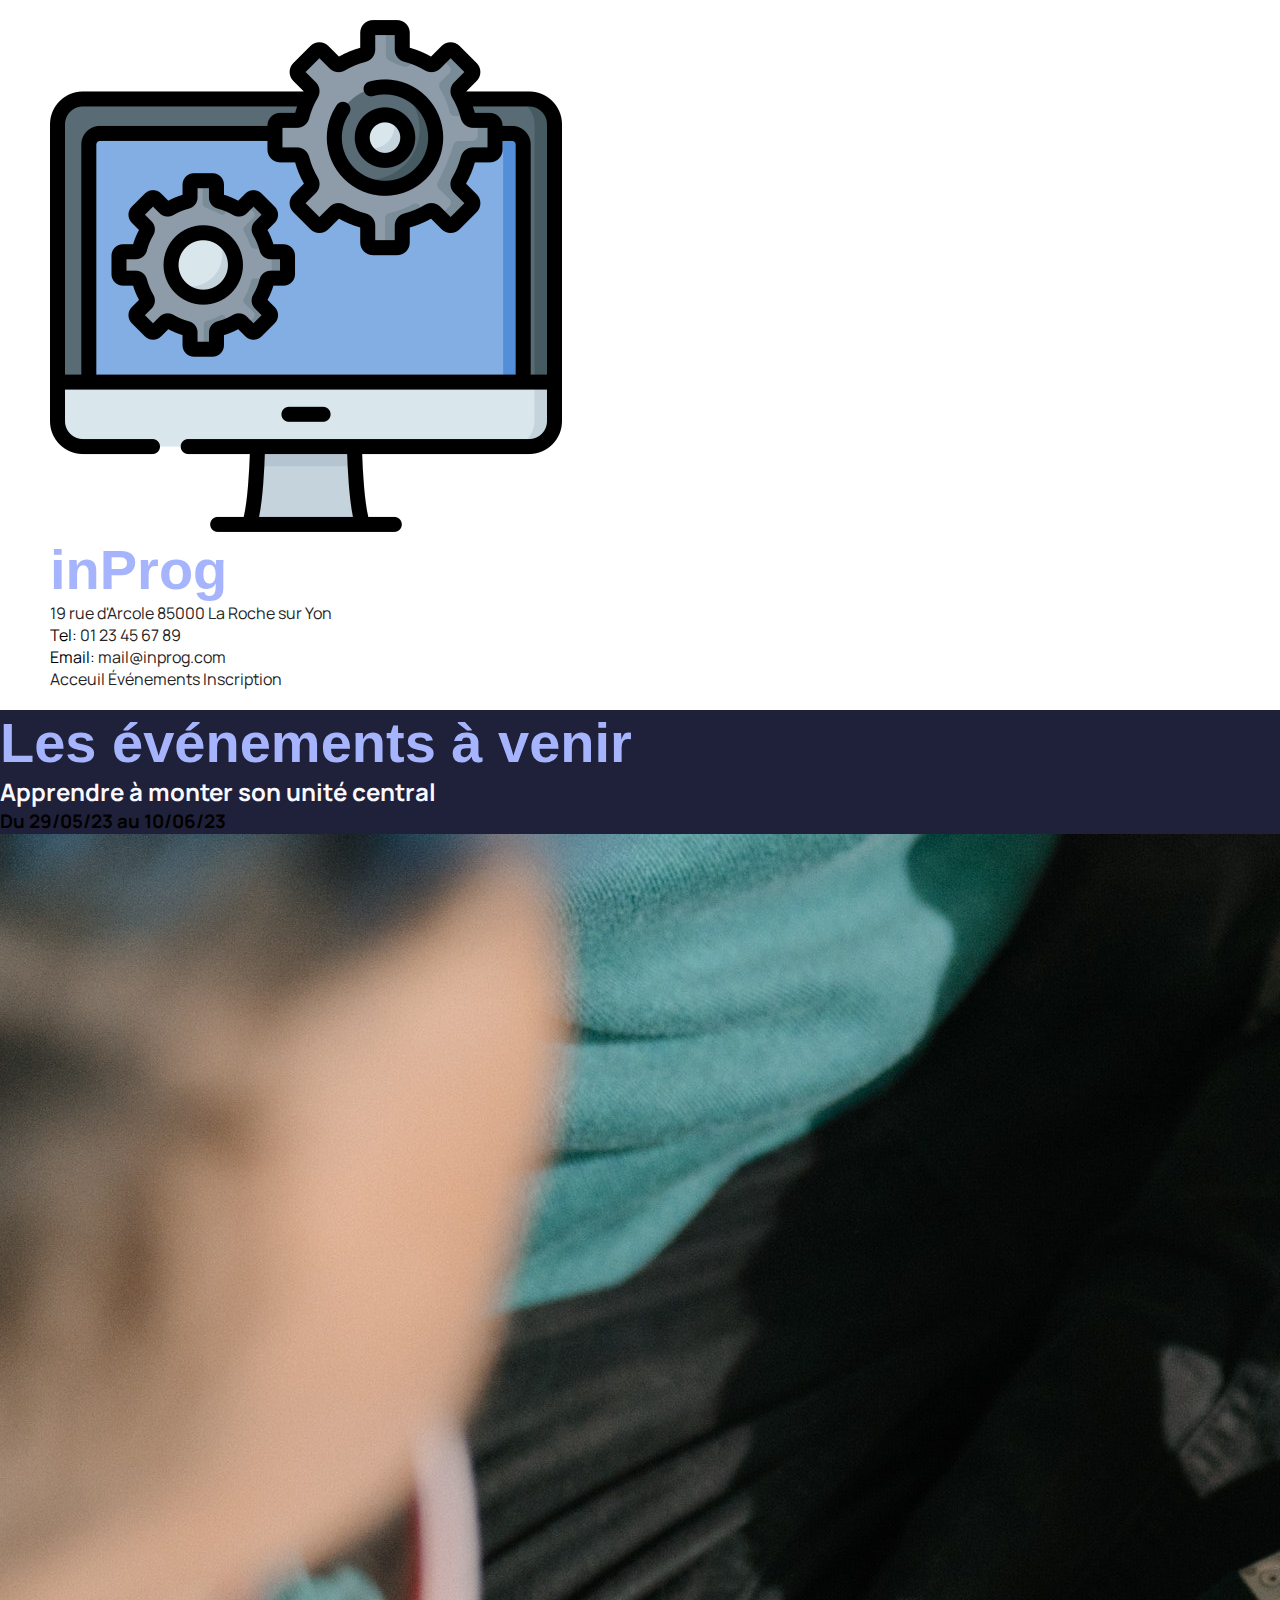
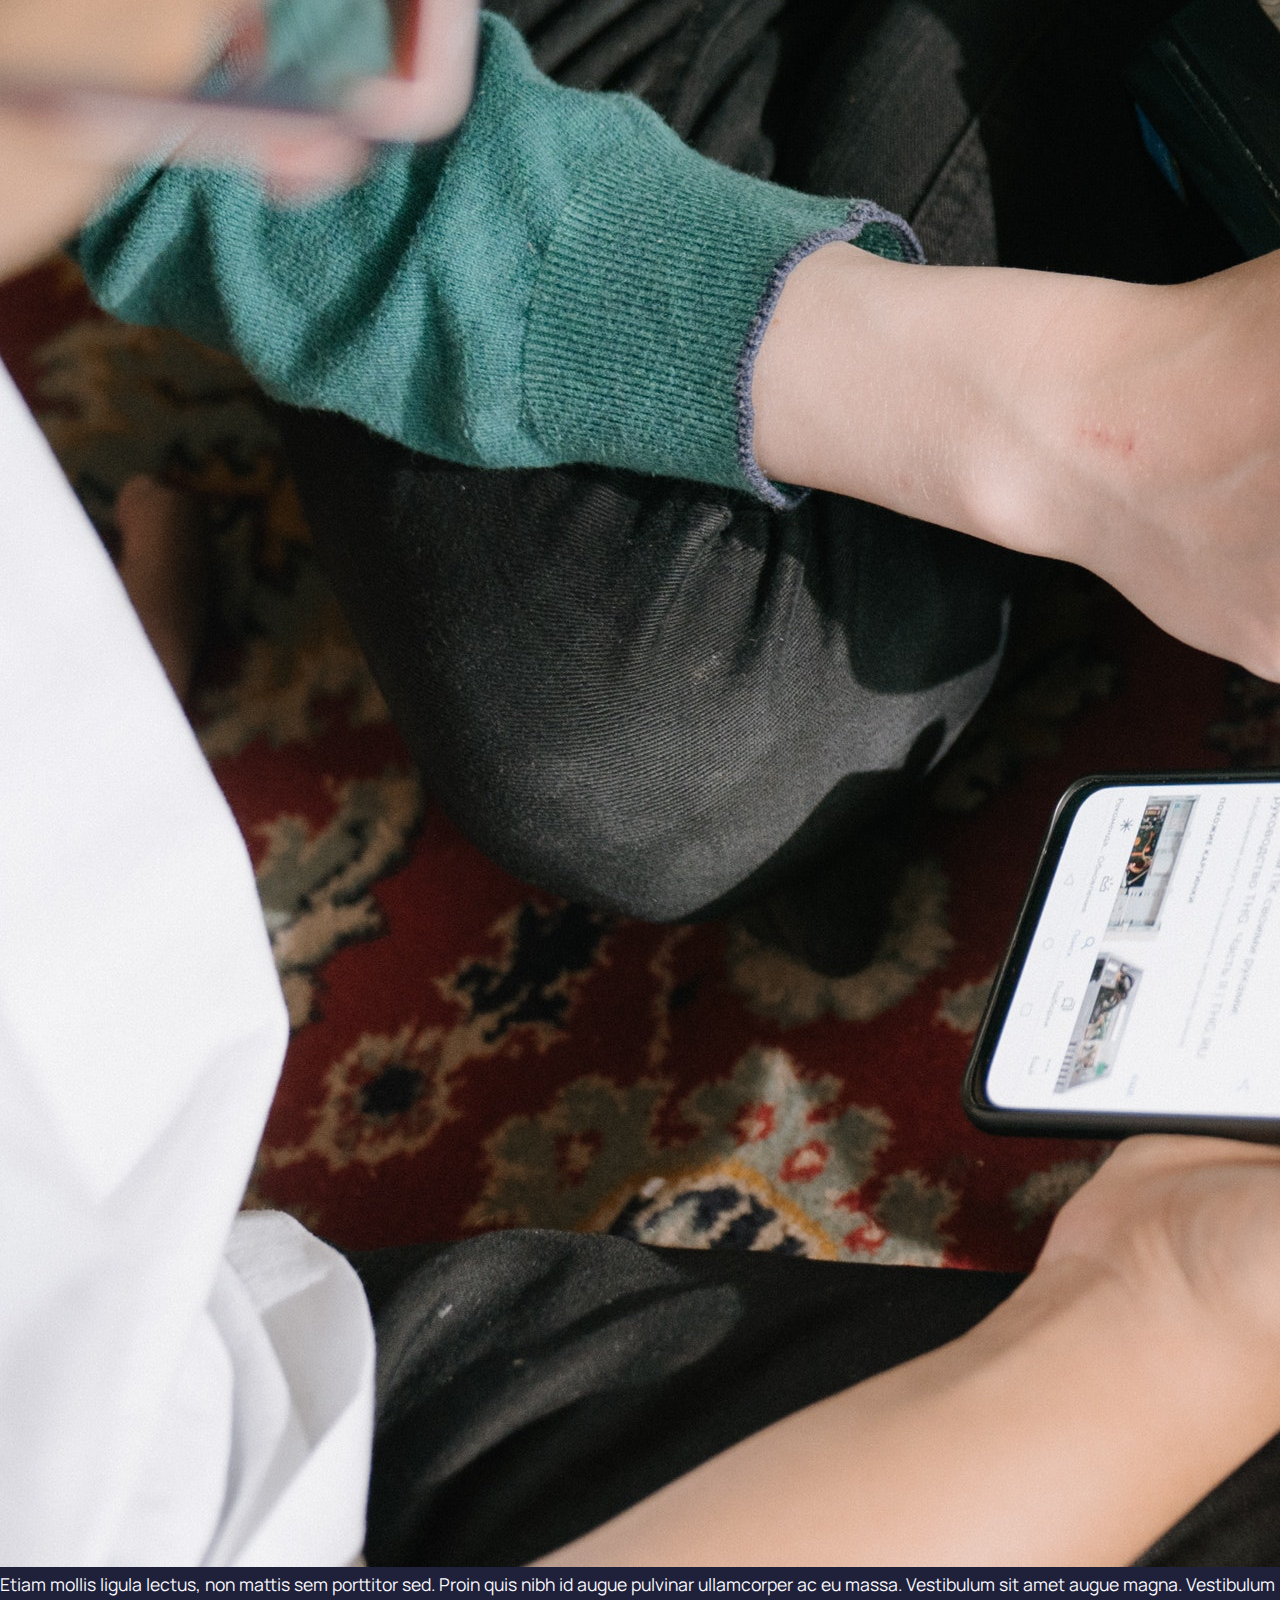
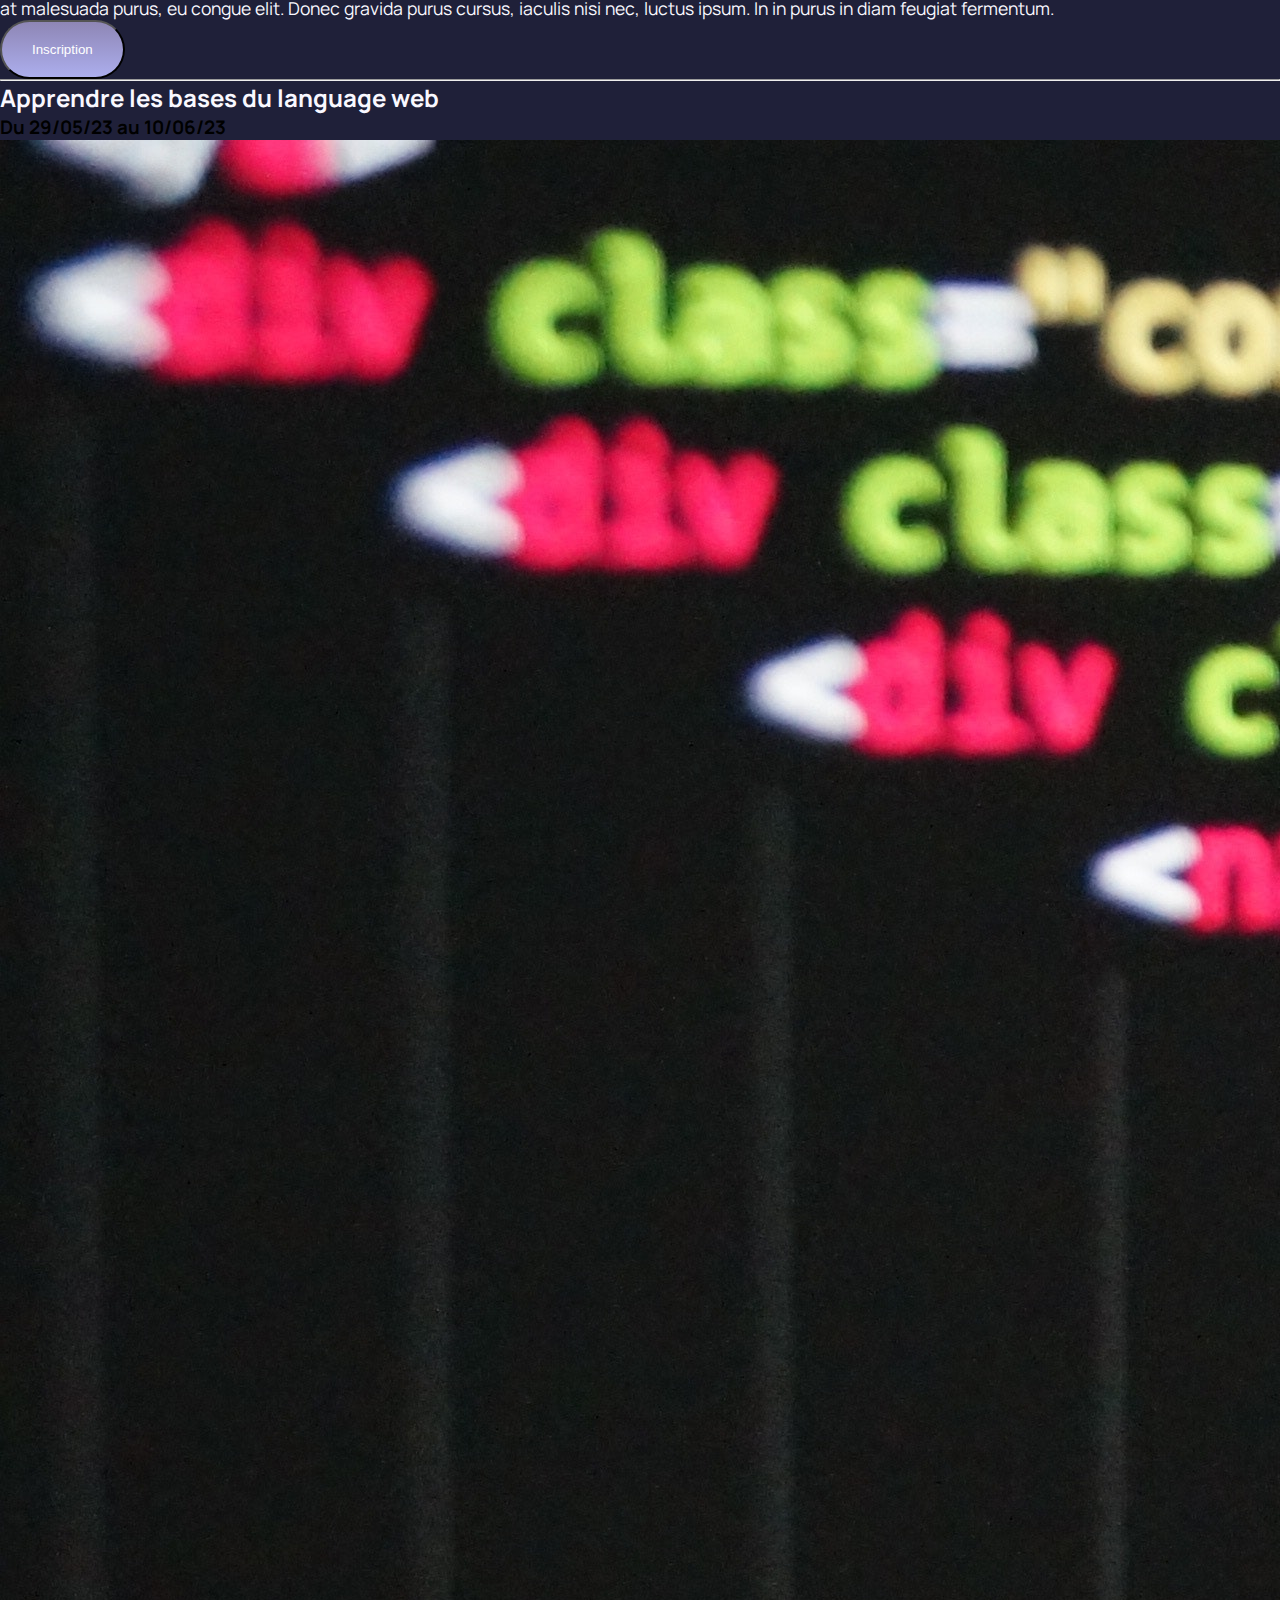
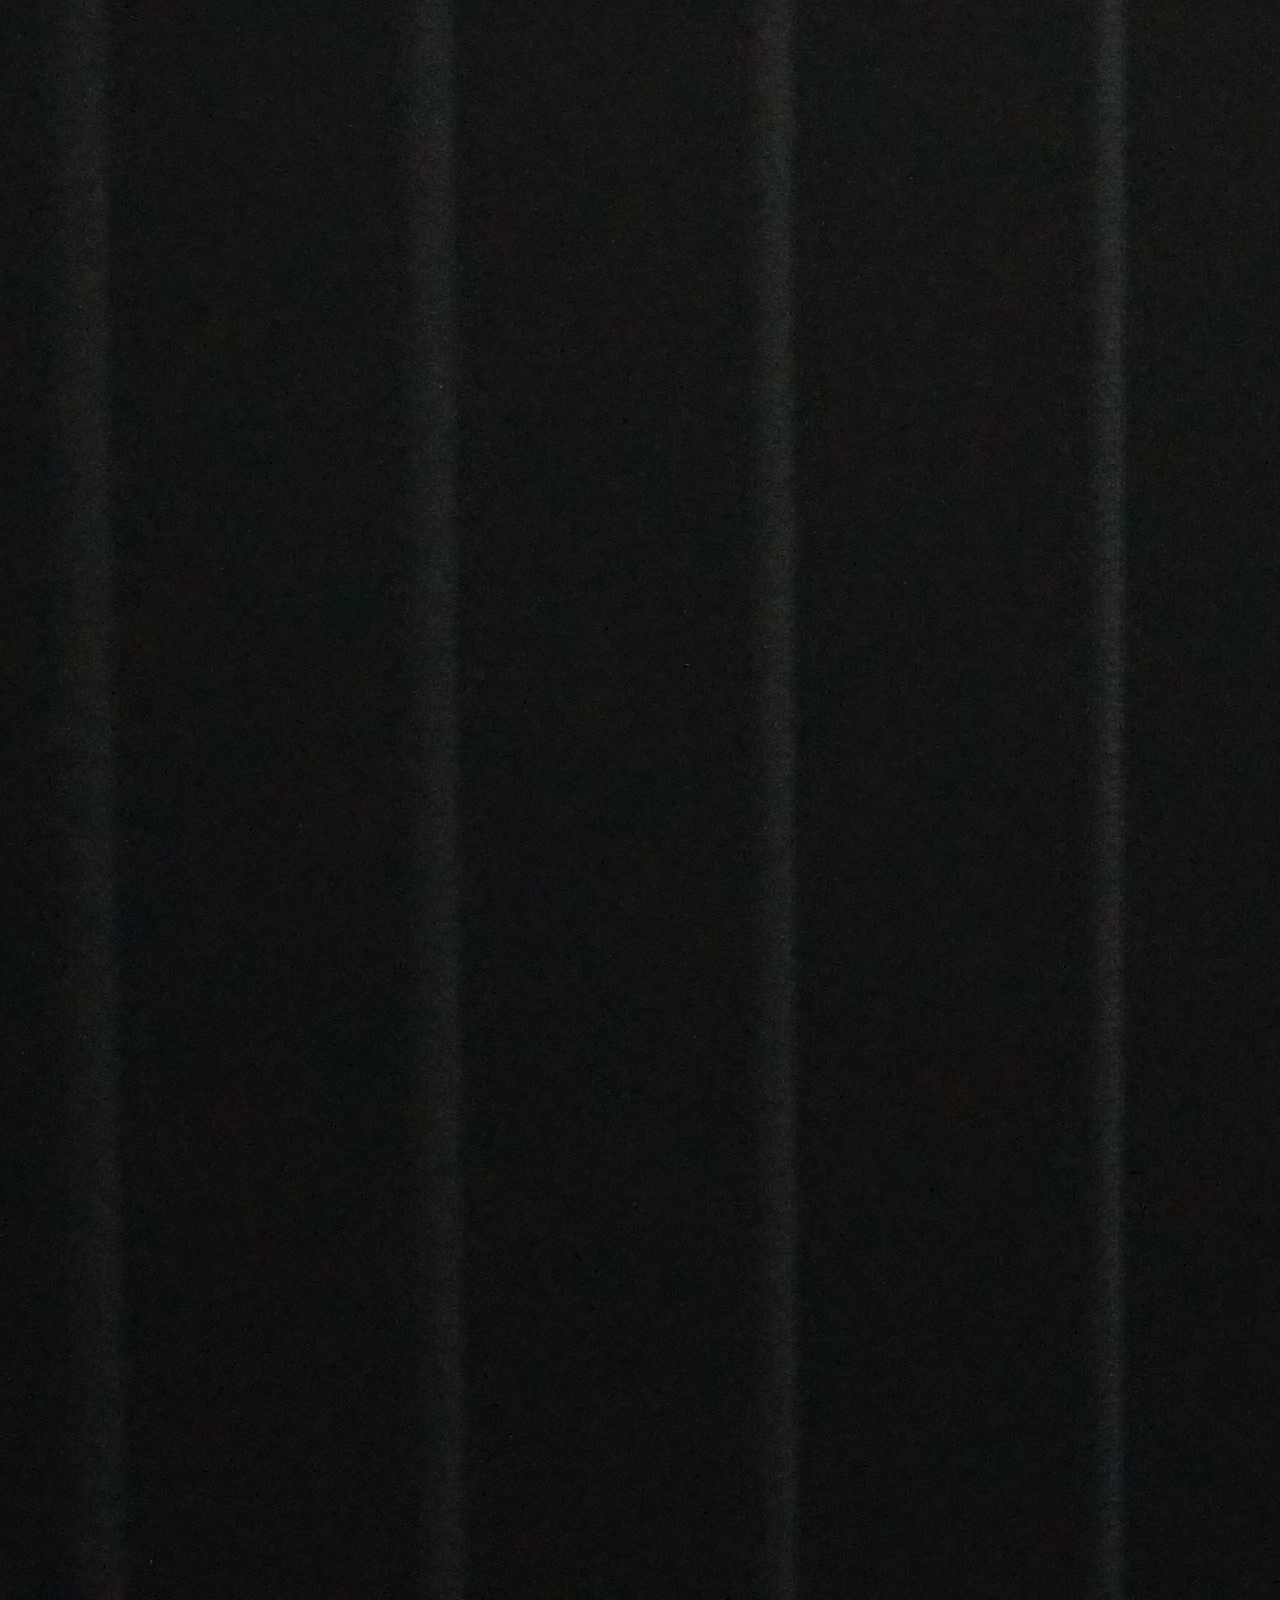
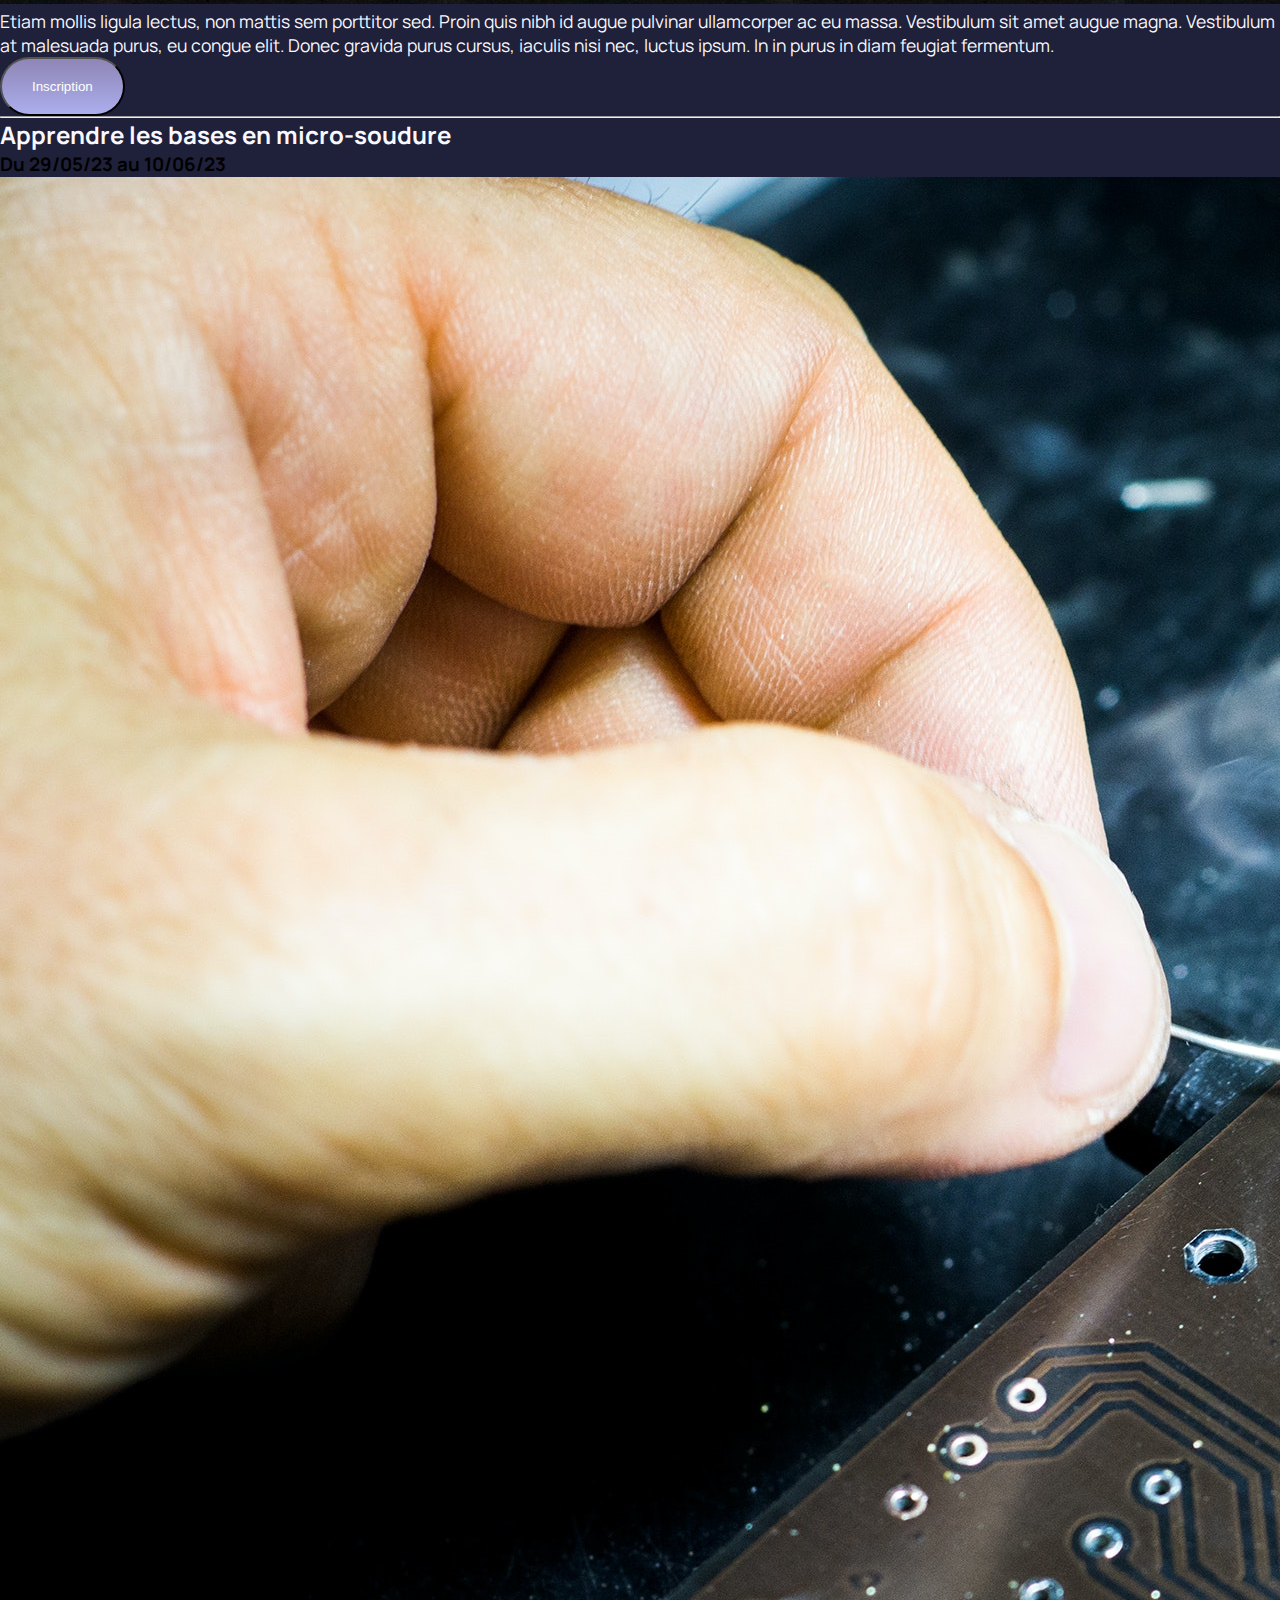
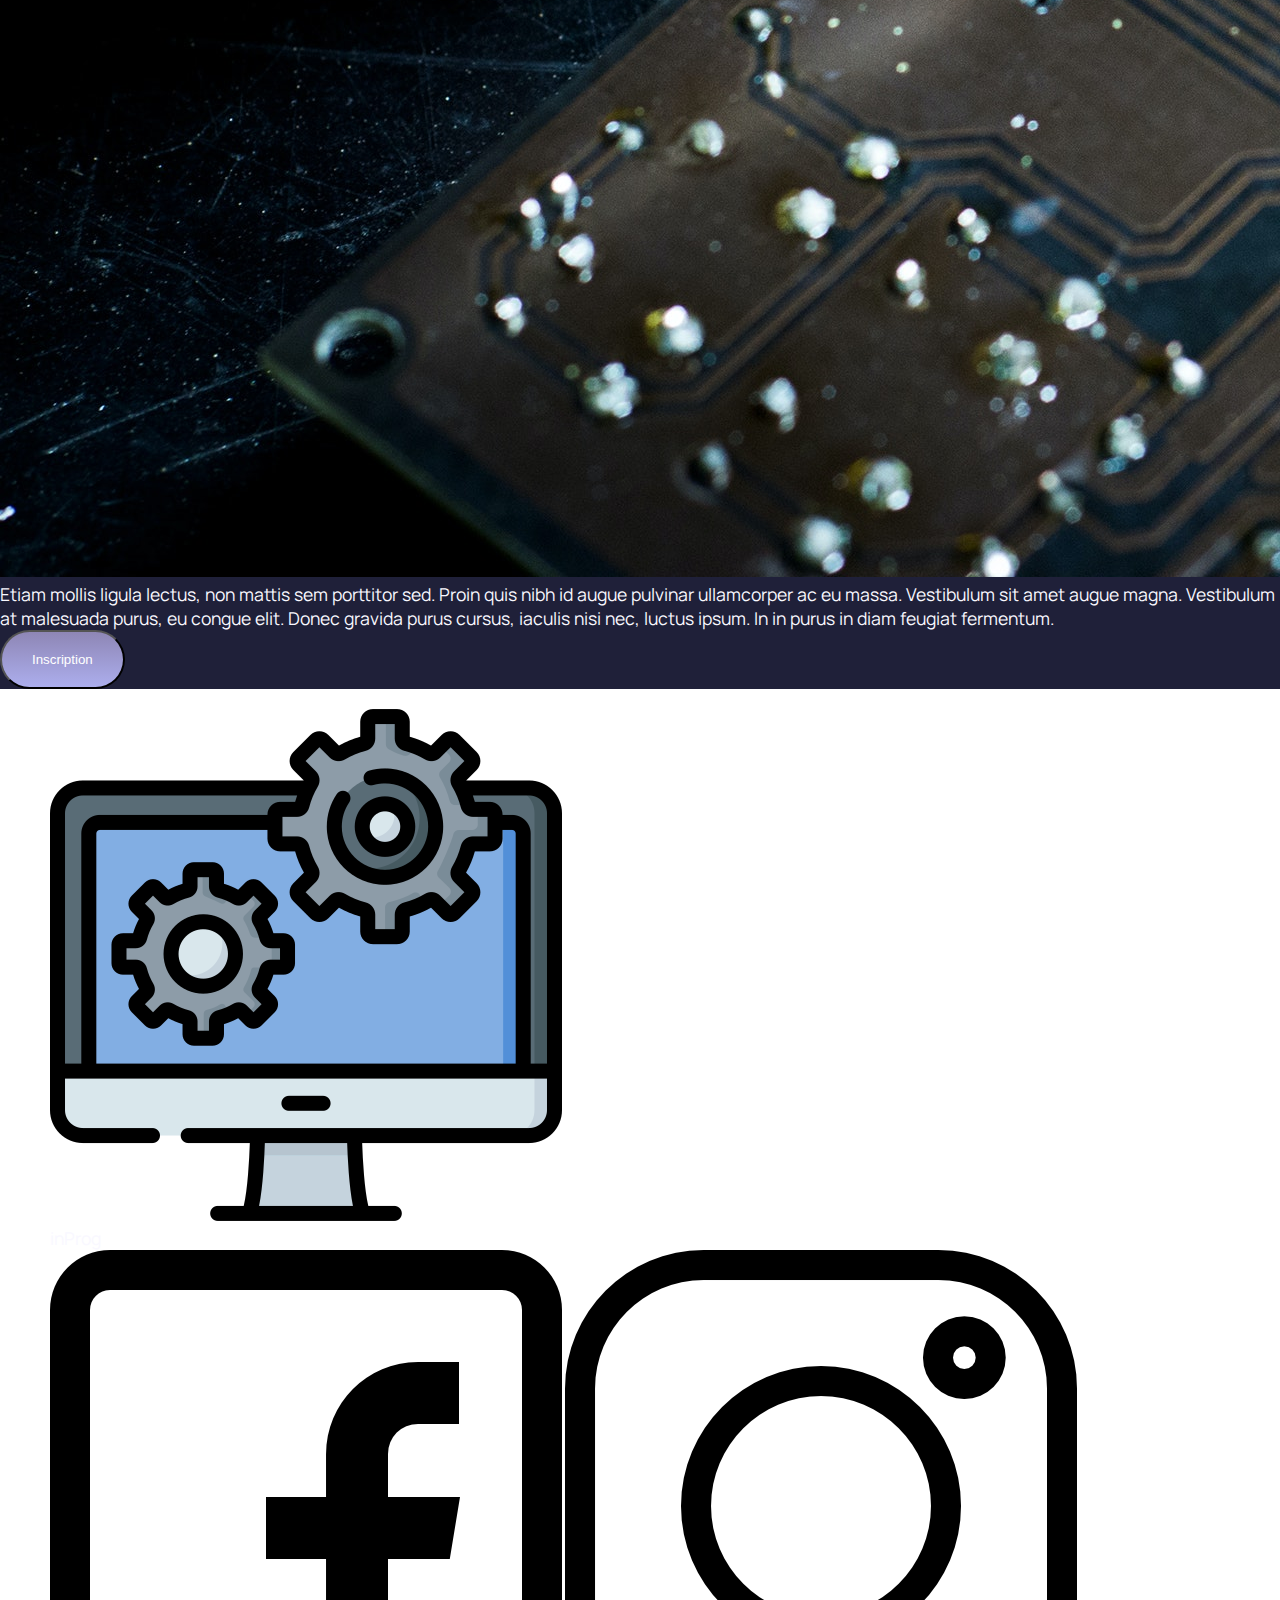
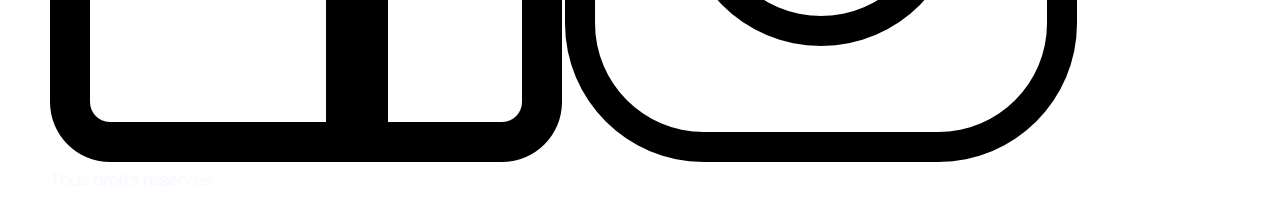
==== commit 823dc9fc: "Ajout du fichier style.css et du CDN Bootstrap" ====
--- a/events.html
+++ b/events.html
@@ -5,6 +5,15 @@
     <meta http-equiv="X-UA-Compatible" content="IE=edge" />
     <meta name="viewport" content="width=device-width, initial-scale=1.0" />
     <title>Événements - inProg</title>
+    <!--====Bootstrap CDN ====-->
+    <link
+      href="https://cdn.jsdelivr.net/npm/bootstrap@5.3.0-alpha3/dist/css/bootstrap.min.css"
+      rel="stylesheet"
+      integrity="sha384-KK94CHFLLe+nY2dmCWGMq91rCGa5gtU4mk92HdvYe+M/SXH301p5ILy+dN9+nJOZ"
+      crossorigin="anonymous"
+    />
+    <!--=========-->
+    <link rel="stylesheet" href="style.css" />
   </head>
   <body>
     <header>
@@ -57,6 +66,7 @@
           type="button"
           value="Inscription"
           onclick="window.location.href='inscription.html';"
+          class="cta"
         />
       </section>
       <hr />
@@ -80,6 +90,7 @@
           type="button"
           value="Inscription"
           onclick="window.location.href='inscription.html';"
+          class="cta"
         />
       </section>
       <hr />
@@ -103,6 +114,7 @@
           type="button"
           value="Inscription"
           onclick="window.location.href='inscription.html';"
+          class="cta"
         />
       </section>
     </main>
@@ -125,5 +137,13 @@
       </div>
       <p>Tous droits réservés</p>
     </footer>
+
+    <!--==== Bootstrap CDN script-->
+    <script
+      src="https://cdn.jsdelivr.net/npm/bootstrap@5.3.0-alpha3/dist/js/bootstrap.bundle.min.js"
+      integrity="sha384-ENjdO4Dr2bkBIFxQpeoTz1HIcje39Wm4jDKdf19U8gI4ddQ3GYNS7NTKfAdVQSZe"
+      crossorigin="anonymous"
+    ></script>
+    <!--========-->
   </body>
 </html>
--- a/style.css
+++ b/style.css
@@ -0,0 +1,45 @@
+@import url("https://fonts.googleapis.com/css2?family=Manrope&display=swap");
+
+* {
+  margin: 0;
+}
+
+body {
+  font-family: "Manrope", sans-serif;
+  font-size: 1em;
+  background-color: #1f2039;
+}
+
+h1 {
+  font-size: 3.5em;
+  color: #a5b4fc;
+  font-family: "Montserrat", sans-serif;
+}
+
+header,
+footer {
+  background-color: white;
+  padding: 20px 50px;
+}
+
+p {
+  font-size: 1.1em;
+  color: #f9f8ff;
+}
+
+h2 {
+  color: #f9f8ff;
+}
+
+a {
+  color: #242424;
+  text-decoration: none;
+}
+
+.cta {
+  display: inline-block;
+  background: linear-gradient(#8e86b5, #acaeed);
+  color: white;
+  border-radius: 50px;
+  padding: 20px 30px;
+}
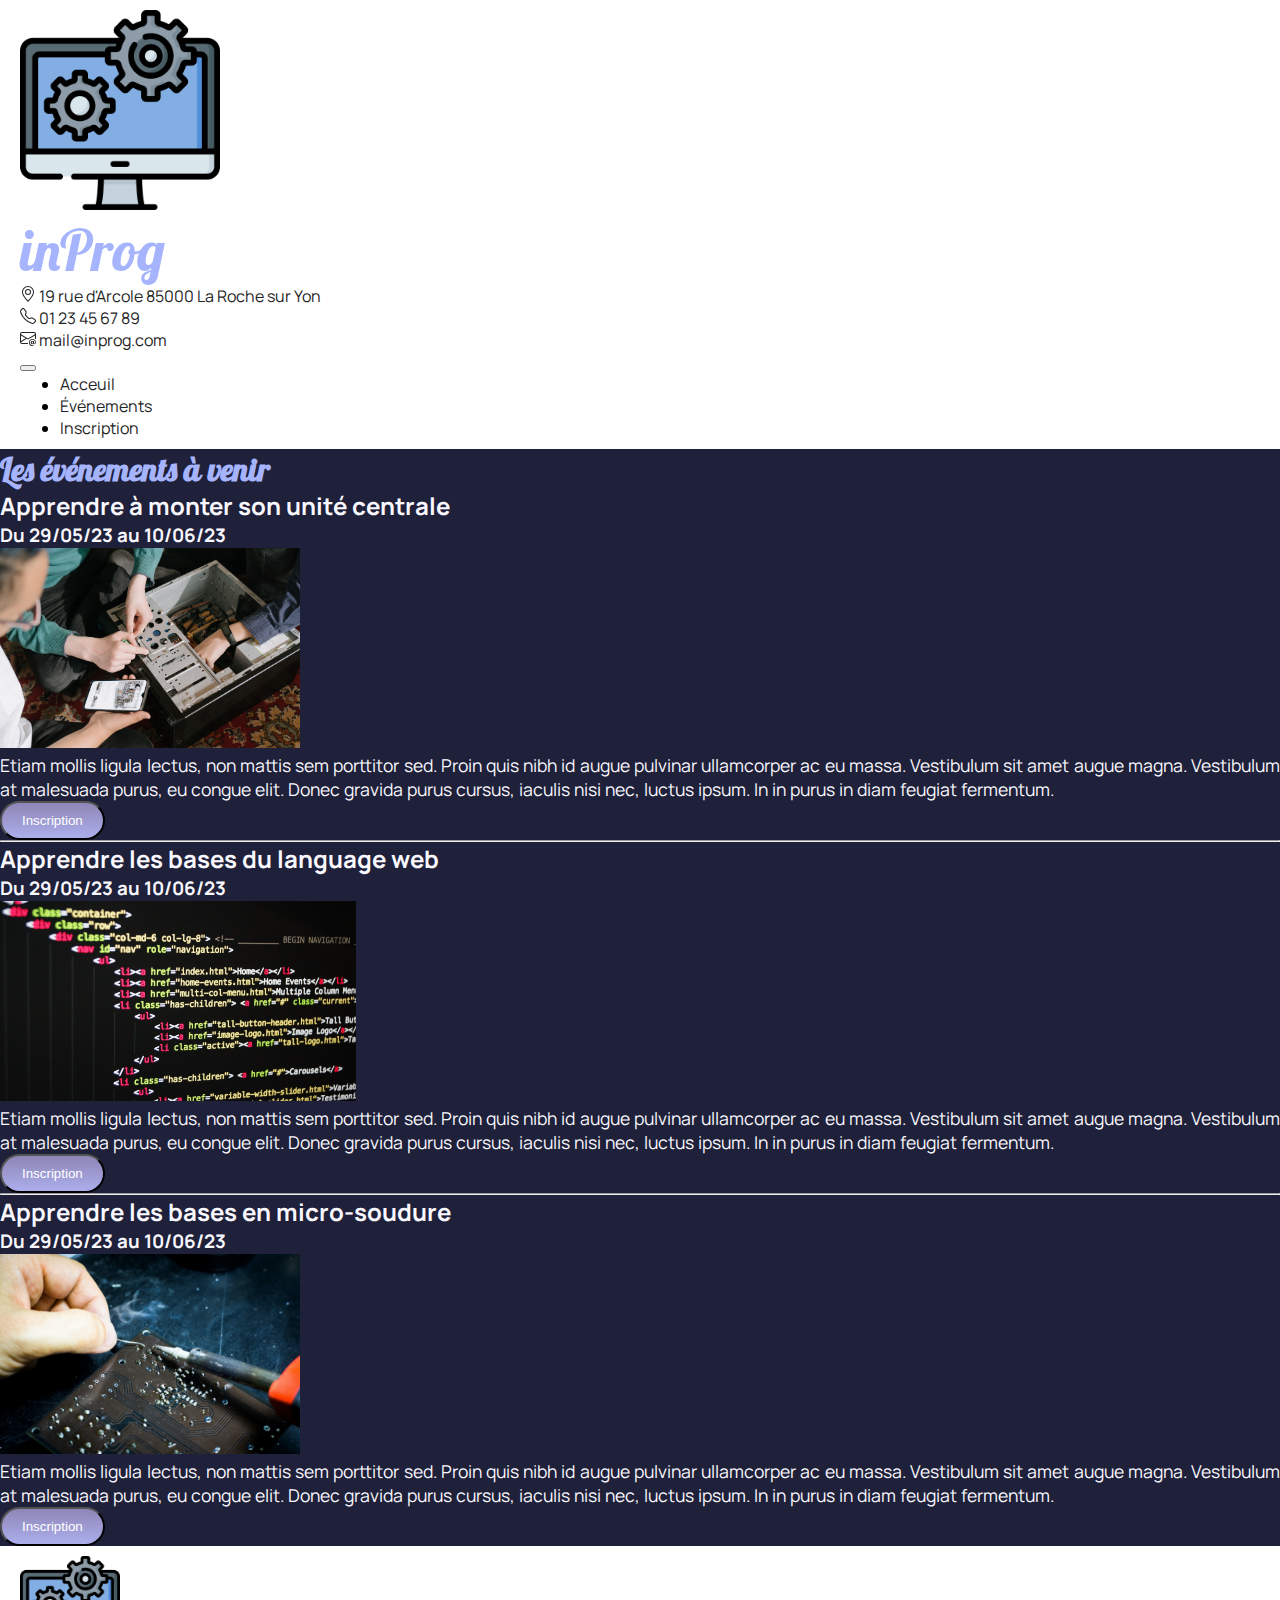
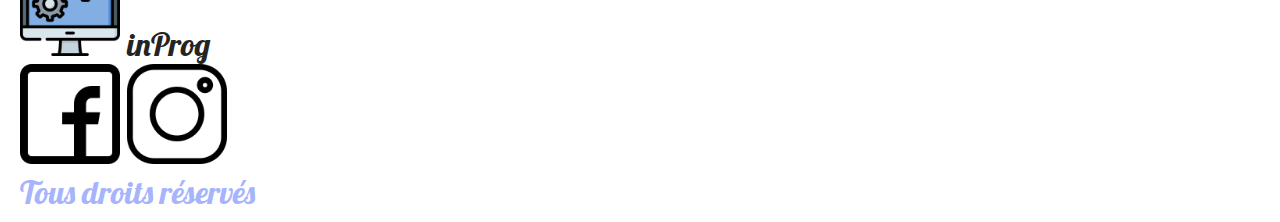
==== commit e2fbe64e: "Réalisation de l'interface en mobile first" ====
--- a/events.html
+++ b/events.html
@@ -17,44 +17,127 @@
   </head>
   <body>
     <header>
-      <nav>
-        <div>
-          <a href="index.html">
-            <img src="images/logo.png" alt="logo du site" />
-          </a>
-        </div>
-        <div>
-          <div>
+      <nav class="navbar">
+        <div class="container-fluid text-center">
+          <div class="mx-auto">
             <a href="index.html">
-              <h1>inProg</h1>
+              <img
+                src="images/logo.png"
+                alt="logo du site"
+                class="logo-header"
+              />
             </a>
           </div>
-          <div>
-            <a href="https://goo.gl/maps/z9x5YwLzBpRM72FC8">
-              19 rue d'Arcole 85000 La Roche sur Yon
-            </a>
+          <div class="mx-auto">
+            <a href="index.html" class="navbar-brand site-title">inProg</a>
+            <div>
+              <a href="https://goo.gl/maps/z9x5YwLzBpRM72FC8">
+                <!-- map logo -->
+                <svg
+                  xmlns="http://www.w3.org/2000/svg"
+                  width="16"
+                  height="16"
+                  fill="currentColor"
+                  class="bi bi-geo-alt"
+                  viewBox="0 0 16 16"
+                >
+                  <path
+                    d="M12.166 8.94c-.524 1.062-1.234 2.12-1.96 3.07A31.493 31.493 0 0 1 8 14.58a31.481 31.481 0 0 1-2.206-2.57c-.726-.95-1.436-2.008-1.96-3.07C3.304 7.867 3 6.862 3 6a5 5 0 0 1 10 0c0 .862-.305 1.867-.834 2.94zM8 16s6-5.686 6-10A6 6 0 0 0 2 6c0 4.314 6 10 6 10z"
+                  />
+                  <path
+                    d="M8 8a2 2 0 1 1 0-4 2 2 0 0 1 0 4zm0 1a3 3 0 1 0 0-6 3 3 0 0 0 0 6z"
+                  />
+                </svg>
+                <!--=====-->
+                19 rue d'Arcole 85000 La Roche sur Yon
+              </a>
+            </div>
+            <div>
+              <a href="tel:01 23 45 67 89">
+                <!-- tel logo -->
+                <svg
+                  xmlns="http://www.w3.org/2000/svg"
+                  width="16"
+                  height="16"
+                  fill="currentColor"
+                  class="bi bi-telephone"
+                  viewBox="0 0 16 16"
+                >
+                  <path
+                    d="M3.654 1.328a.678.678 0 0 0-1.015-.063L1.605 2.3c-.483.484-.661 1.169-.45 1.77a17.568 17.568 0 0 0 4.168 6.608 17.569 17.569 0 0 0 6.608 4.168c.601.211 1.286.033 1.77-.45l1.034-1.034a.678.678 0 0 0-.063-1.015l-2.307-1.794a.678.678 0 0 0-.58-.122l-2.19.547a1.745 1.745 0 0 1-1.657-.459L5.482 8.062a1.745 1.745 0 0 1-.46-1.657l.548-2.19a.678.678 0 0 0-.122-.58L3.654 1.328zM1.884.511a1.745 1.745 0 0 1 2.612.163L6.29 2.98c.329.423.445.974.315 1.494l-.547 2.19a.678.678 0 0 0 .178.643l2.457 2.457a.678.678 0 0 0 .644.178l2.189-.547a1.745 1.745 0 0 1 1.494.315l2.306 1.794c.829.645.905 1.87.163 2.611l-1.034 1.034c-.74.74-1.846 1.065-2.877.702a18.634 18.634 0 0 1-7.01-4.42 18.634 18.634 0 0 1-4.42-7.009c-.362-1.03-.037-2.137.703-2.877L1.885.511z"
+                  />
+                </svg>
+                <!--=====-->
+                01 23 45 67 89</a
+              >
+            </div>
+            <div>
+              <a href="mailto:mail@inprog.com">
+                <!-- mail logo -->
+                <svg
+                  xmlns="http://www.w3.org/2000/svg"
+                  width="16"
+                  height="16"
+                  fill="currentColor"
+                  class="bi bi-envelope-at"
+                  viewBox="0 0 16 16"
+                >
+                  <path
+                    d="M2 2a2 2 0 0 0-2 2v8.01A2 2 0 0 0 2 14h5.5a.5.5 0 0 0 0-1H2a1 1 0 0 1-.966-.741l5.64-3.471L8 9.583l7-4.2V8.5a.5.5 0 0 0 1 0V4a2 2 0 0 0-2-2H2Zm3.708 6.208L1 11.105V5.383l4.708 2.825ZM1 4.217V4a1 1 0 0 1 1-1h12a1 1 0 0 1 1 1v.217l-7 4.2-7-4.2Z"
+                  />
+                  <path
+                    d="M14.247 14.269c1.01 0 1.587-.857 1.587-2.025v-.21C15.834 10.43 14.64 9 12.52 9h-.035C10.42 9 9 10.36 9 12.432v.214C9 14.82 10.438 16 12.358 16h.044c.594 0 1.018-.074 1.237-.175v-.73c-.245.11-.673.18-1.18.18h-.044c-1.334 0-2.571-.788-2.571-2.655v-.157c0-1.657 1.058-2.724 2.64-2.724h.04c1.535 0 2.484 1.05 2.484 2.326v.118c0 .975-.324 1.39-.639 1.39-.232 0-.41-.148-.41-.42v-2.19h-.906v.569h-.03c-.084-.298-.368-.63-.954-.63-.778 0-1.259.555-1.259 1.4v.528c0 .892.49 1.434 1.26 1.434.471 0 .896-.227 1.014-.643h.043c.118.42.617.648 1.12.648Zm-2.453-1.588v-.227c0-.546.227-.791.573-.791.297 0 .572.192.572.708v.367c0 .573-.253.744-.564.744-.354 0-.581-.215-.581-.8Z"
+                  />
+                </svg>
+                <!--=====-->
+                mail@inprog.com
+              </a>
+            </div>
           </div>
-          <div>Tel: <a href="tel:01 23 45 67 89">01 23 45 67 89</a></div>
-          <div>Email: <a href="mailto:mail@inprog.com">mail@inprog.com</a></div>
-        </div>
-        <div>
-          <a href="index.html">Acceuil</a>
-          <a href="events.html">Événements</a>
-          <a href="inscription.html">Inscription</a>
+          <button
+            class="navbar-toggler mx-auto mt-3"
+            type="button"
+            data-bs-toggle="collapse"
+            data-bs-target="#navbarNav"
+            aria-controls="navbarNav"
+            aria-expanded="false"
+            aria-label="Toggle navigation"
+          >
+            <span class="navbar-toggler-icon"></span>
+          </button>
+          <div class="collapse navbar-collapse" id="navbarNav">
+            <ul class="navbar-nav">
+              <li class="nav-item">
+                <a class="nav-link" href="index.html"> Acceuil </a>
+              </li>
+              <li class="nav-item">
+                <a
+                  class="nav-link active"
+                  aria-current="page"
+                  href="events.html"
+                  >Événements</a
+                >
+              </li>
+              <li class="nav-item">
+                <a class="nav-link" href="inscription.html">Inscription</a>
+              </li>
+            </ul>
+          </div>
         </div>
       </nav>
     </header>
-    <main>
-      <h1>Les événements à venir</h1>
+    <main class="container-fluid text-center">
+      <h1 class="mt-3">Les événements à venir</h1>
       <section>
-        <h2>Apprendre à monter son unité central</h2>
+        <h2>Apprendre à monter son unité centrale</h2>
         <h3>Du 29/05/23 au 10/06/23</h3>
         <div>
           <img
             src="images/events/montage2.jpg"
             alt="Image d'un montage d'une Unité Central"
-          />
-          <p>
+            class="rounded img-events"
+          />
+          <p class="text-justify mt-3">
             Etiam mollis ligula lectus, non mattis sem porttitor sed. Proin quis
             nibh id augue pulvinar ullamcorper ac eu massa. Vestibulum sit amet
             augue magna. Vestibulum at malesuada purus, eu congue elit. Donec
@@ -69,7 +152,7 @@
           class="cta"
         />
       </section>
-      <hr />
+      <hr class="text-light" />
       <section>
         <h2>Apprendre les bases du language web</h2>
         <h3>Du 29/05/23 au 10/06/23</h3>
@@ -77,8 +160,9 @@
           <img
             src="images/events/prog2.jpg"
             alt="Image de programmation en HTML"
-          />
-          <p>
+            class="rounded img-events"
+          />
+          <p class="text-justify mt-3">
             Etiam mollis ligula lectus, non mattis sem porttitor sed. Proin quis
             nibh id augue pulvinar ullamcorper ac eu massa. Vestibulum sit amet
             augue magna. Vestibulum at malesuada purus, eu congue elit. Donec
@@ -93,7 +177,7 @@
           class="cta"
         />
       </section>
-      <hr />
+      <hr class="text-light" />
       <section>
         <h2>Apprendre les bases en micro-soudure</h2>
         <h3>Du 29/05/23 au 10/06/23</h3>
@@ -101,8 +185,9 @@
           <img
             src="images/events/elect2.jpg"
             alt="Image d'un apprenant en micro-soudure"
-          />
-          <p>
+            class="rounded img-events"
+          />
+          <p class="text-justify mt-3">
             Etiam mollis ligula lectus, non mattis sem porttitor sed. Proin quis
             nibh id augue pulvinar ullamcorper ac eu massa. Vestibulum sit amet
             augue magna. Vestibulum at malesuada purus, eu congue elit. Donec
@@ -118,24 +203,30 @@
         />
       </section>
     </main>
-    <footer>
+    <footer class="text-center mt-3">
       <div>
         <a href="index.html">
-          <img src="images/logo.png" alt="logo du site" />
+          <img src="images/logo.png" alt="logo du site" class="logo-footer" />
         </a>
-        <a href="index.html">
-          <p>inProg</p>
-        </a>
+        <a class="d-none" href="index.html">inProg</a>
       </div>
       <div>
         <a target="_blank" href="https://www.facebook.com/">
-          <img src="images/facebook.png" alt="Logo Facebook" />
+          <img
+            src="images/facebook.png"
+            alt="Logo Facebook"
+            class="logo-footer m-3"
+          />
         </a>
         <a target="_blank" href="https://www.instagram.com/">
-          <img src="images/instagram.png" alt="Logo Instagram" />
+          <img
+            src="images/instagram.png"
+            alt="Logo Instagram"
+            class="logo-footer m-3"
+          />
         </a>
       </div>
-      <p>Tous droits réservés</p>
+      <div>Tous droits réservés</div>
     </footer>
 
     <!--==== Bootstrap CDN script-->
--- a/style.css
+++ b/style.css
@@ -1,4 +1,5 @@
 @import url("https://fonts.googleapis.com/css2?family=Manrope&display=swap");
+@import url("https://fonts.googleapis.com/css2?family=Lobster&display=swap");
 
 * {
   margin: 0;
@@ -10,16 +11,28 @@
   background-color: #1f2039;
 }
 
-h1 {
+.logo-header {
+  height: 200px;
+  width: auto;
+}
+
+.site-title {
+  color: #a5b4fc;
   font-size: 3.5em;
+  font-family: "Lobster", cursive;
+}
+
+h1,
+footer {
+  font-size: 2em;
   color: #a5b4fc;
-  font-family: "Montserrat", sans-serif;
+  font-family: "Lobster", cursive;
 }
 
 header,
 footer {
   background-color: white;
-  padding: 20px 50px;
+  padding: 10px 20px;
 }
 
 p {
@@ -27,7 +40,9 @@
   color: #f9f8ff;
 }
 
-h2 {
+h2,
+h3,
+label {
   color: #f9f8ff;
 }
 
@@ -36,10 +51,34 @@
   text-decoration: none;
 }
 
+.logo-footer {
+  height: 100px;
+  width: auto;
+}
+
+.text-justify {
+  text-align: justify;
+}
+
+p.card-text {
+  color: #1f2039;
+}
+
 .cta {
   display: inline-block;
   background: linear-gradient(#8e86b5, #acaeed);
   color: white;
   border-radius: 50px;
-  padding: 20px 30px;
+  padding: 10px 20px;
 }
+
+.img-events {
+  height: 200px;
+  width: auto;
+}
+
+legend {
+  background-color: #a5b4fc;
+  color: #fff;
+  padding: 3px 6px;
+}
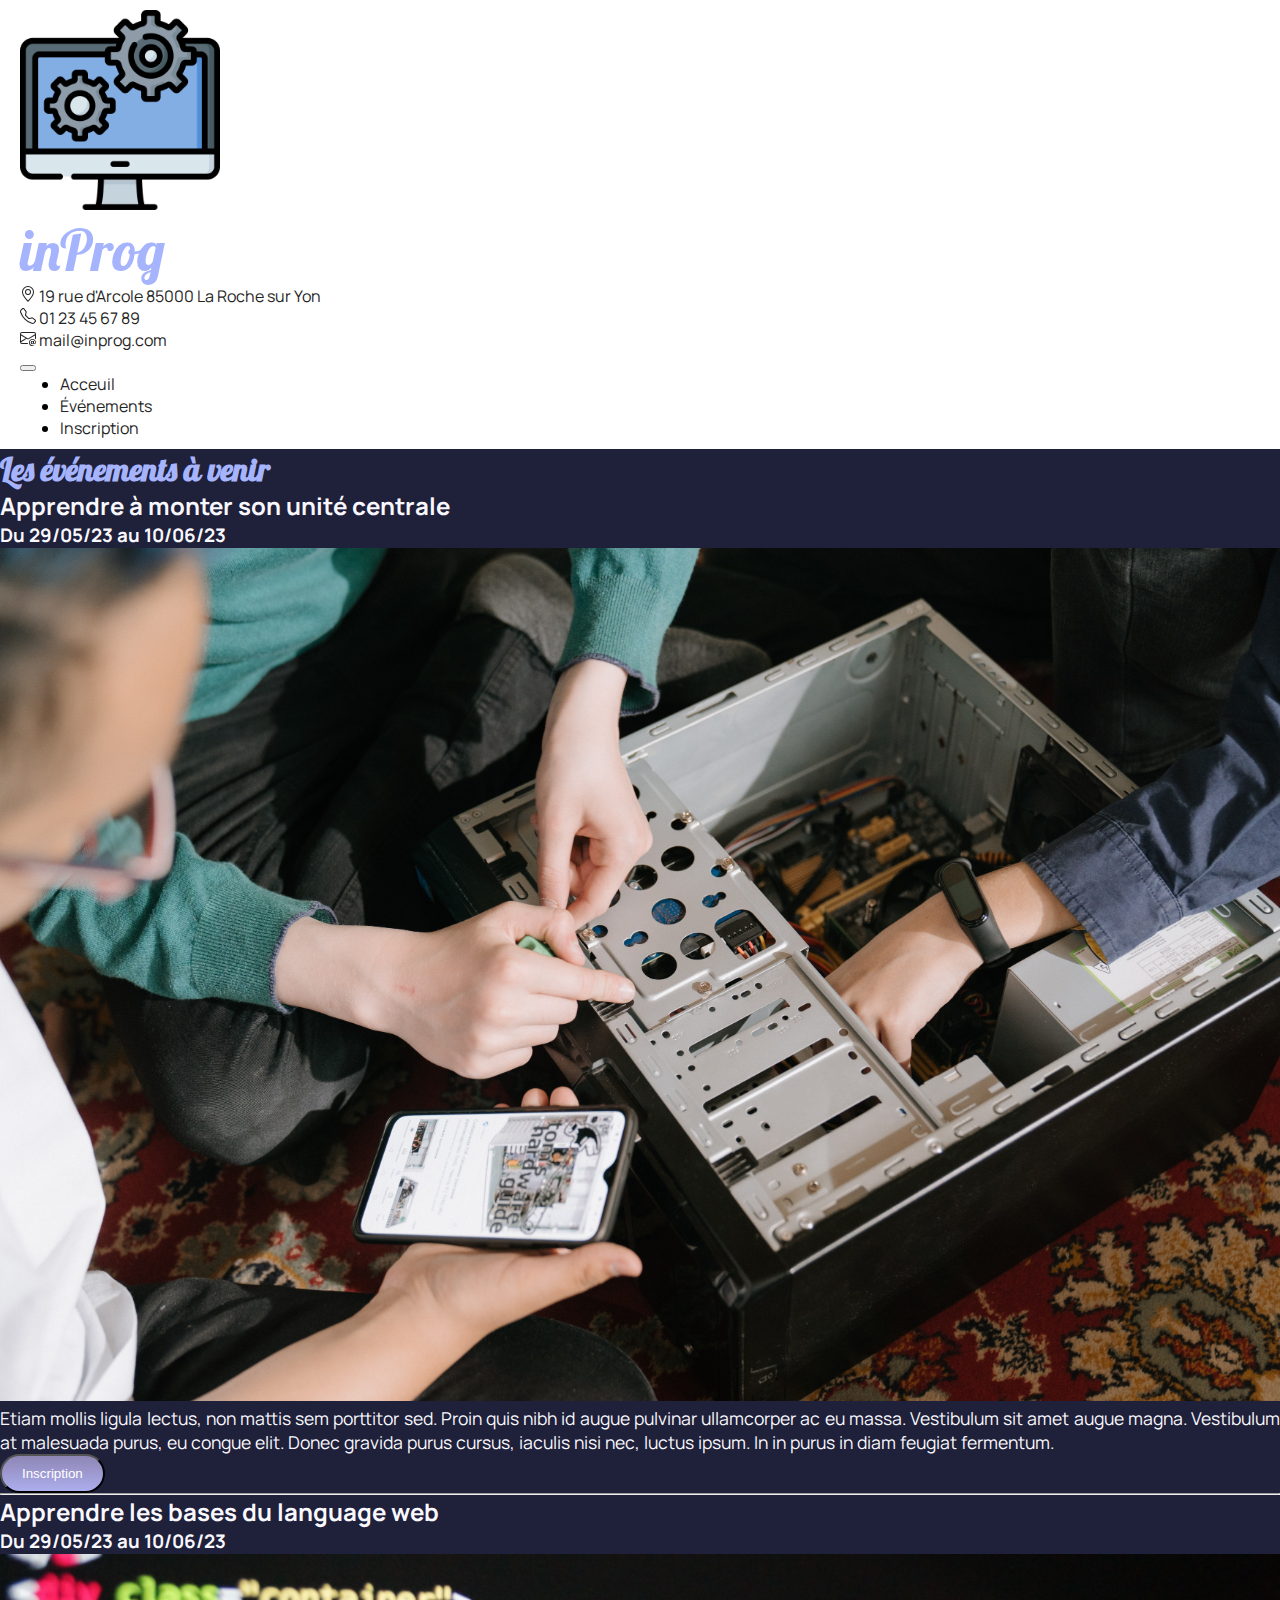
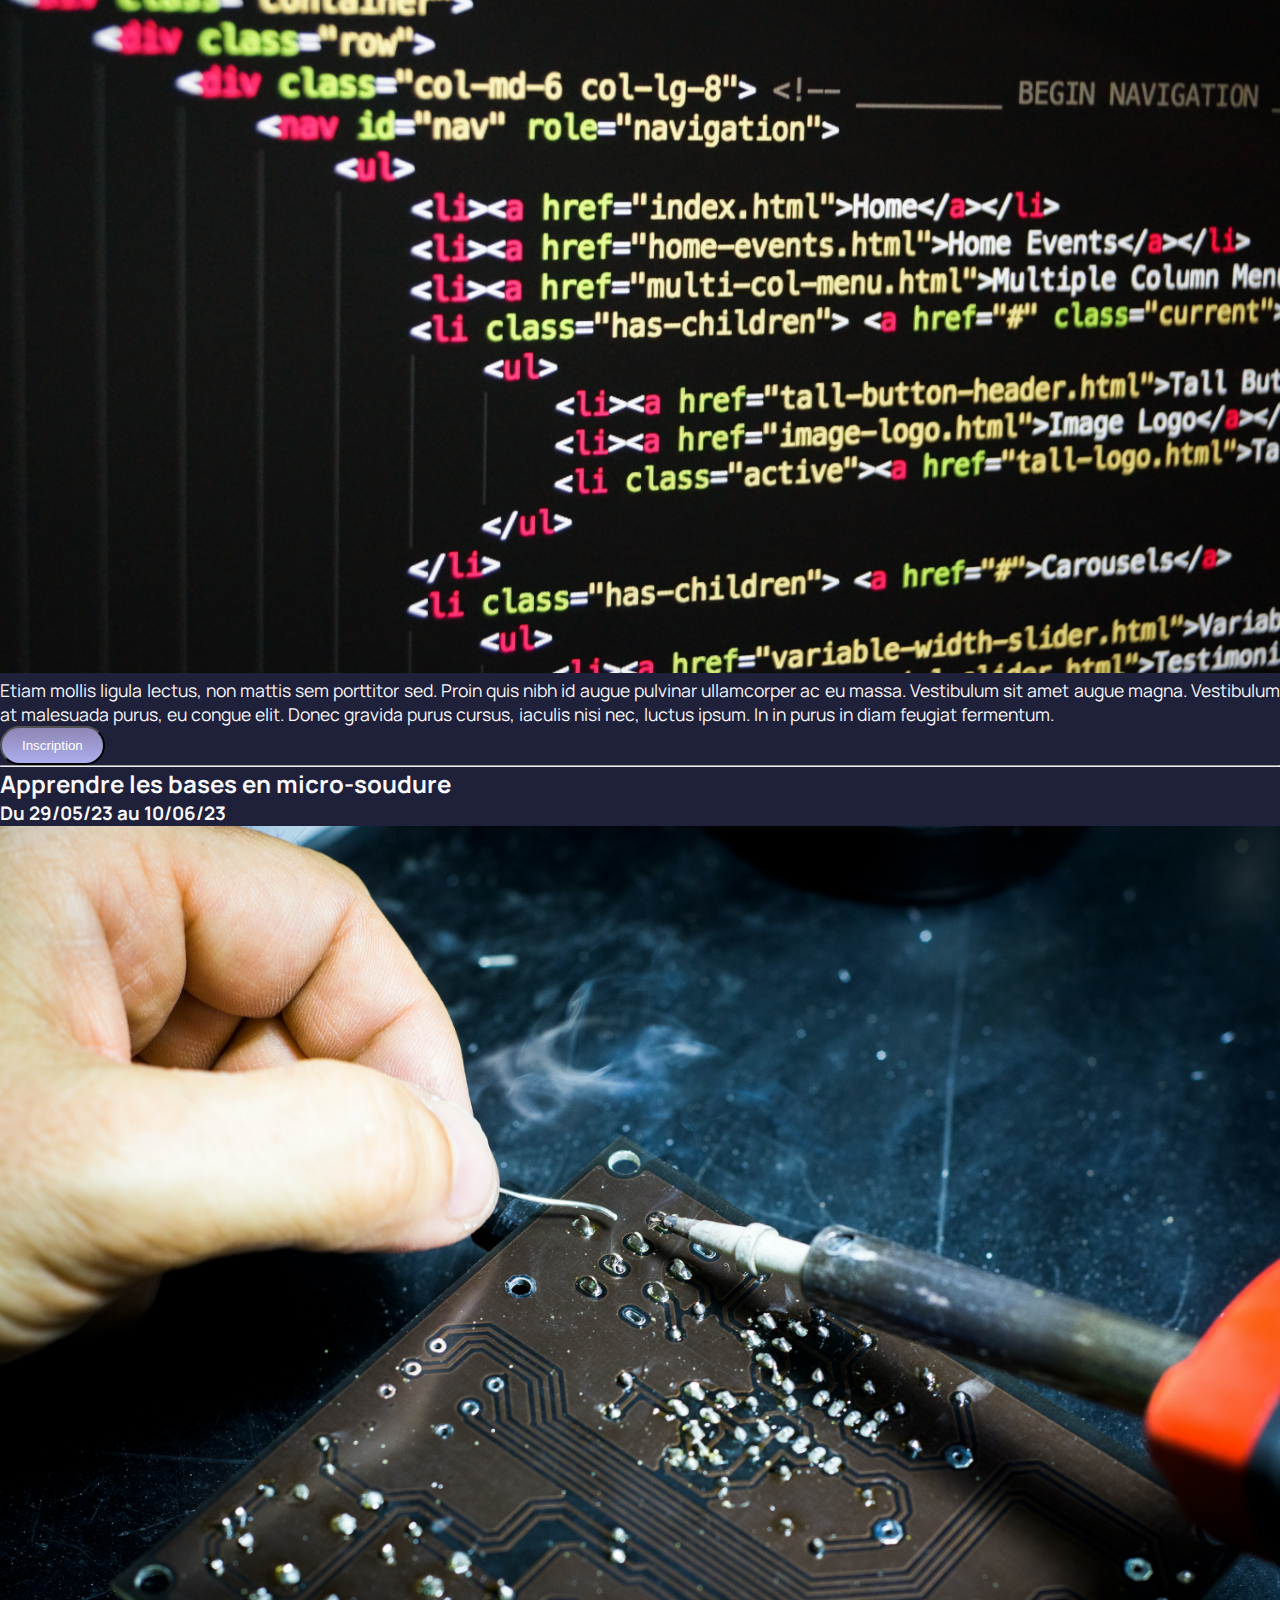
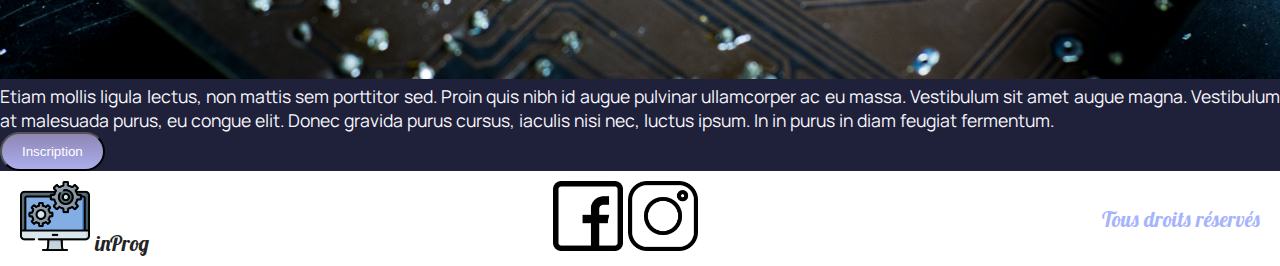
==== commit b78a66ed: "Réalisation de l'interface pour tablette" ====
--- a/events.html
+++ b/events.html
@@ -203,7 +203,7 @@
         />
       </section>
     </main>
-    <footer class="text-center mt-3">
+    <footer class="text-center mt-3 tab-resp-foot">
       <div>
         <a href="index.html">
           <img src="images/logo.png" alt="logo du site" class="logo-footer" />
--- a/style.css
+++ b/style.css
@@ -24,9 +24,16 @@
 
 h1,
 footer {
-  font-size: 2em;
   color: #a5b4fc;
   font-family: "Lobster", cursive;
+}
+
+h1 {
+  font-size: 2em;
+}
+
+footer {
+  font-size: 1.3em;
 }
 
 header,
@@ -52,12 +59,16 @@
 }
 
 .logo-footer {
-  height: 100px;
+  height: 70px;
   width: auto;
 }
 
 .text-justify {
   text-align: justify;
+}
+
+article {
+  width: 21rem;
 }
 
 p.card-text {
@@ -73,8 +84,8 @@
 }
 
 .img-events {
-  height: 200px;
-  width: auto;
+  height: 50%;
+  width: 100%;
 }
 
 legend {
@@ -82,3 +93,45 @@
   color: #fff;
   padding: 3px 6px;
 }
+
+textarea {
+  resize: none;
+}
+
+@media screen and (min-width: 576px) {
+  .tab-resp-sect article {
+    width: 34rem;
+  }
+
+  .inscription-form {
+    display: flex;
+    flex-direction: column;
+  }
+
+  form {
+    margin: 0 auto;
+    width: 30rem;
+  }
+}
+
+@media screen and (min-width: 768px) {
+  .tab-resp-sect article {
+    width: 46rem;
+  }
+
+  .tab-resp-foot {
+    display: flex;
+    justify-content: space-between;
+    align-items: center;
+  }
+
+  .inscription-form {
+    display: flex;
+    flex-direction: column;
+  }
+
+  form {
+    margin: 0 auto;
+    width: 38rem;
+  }
+}
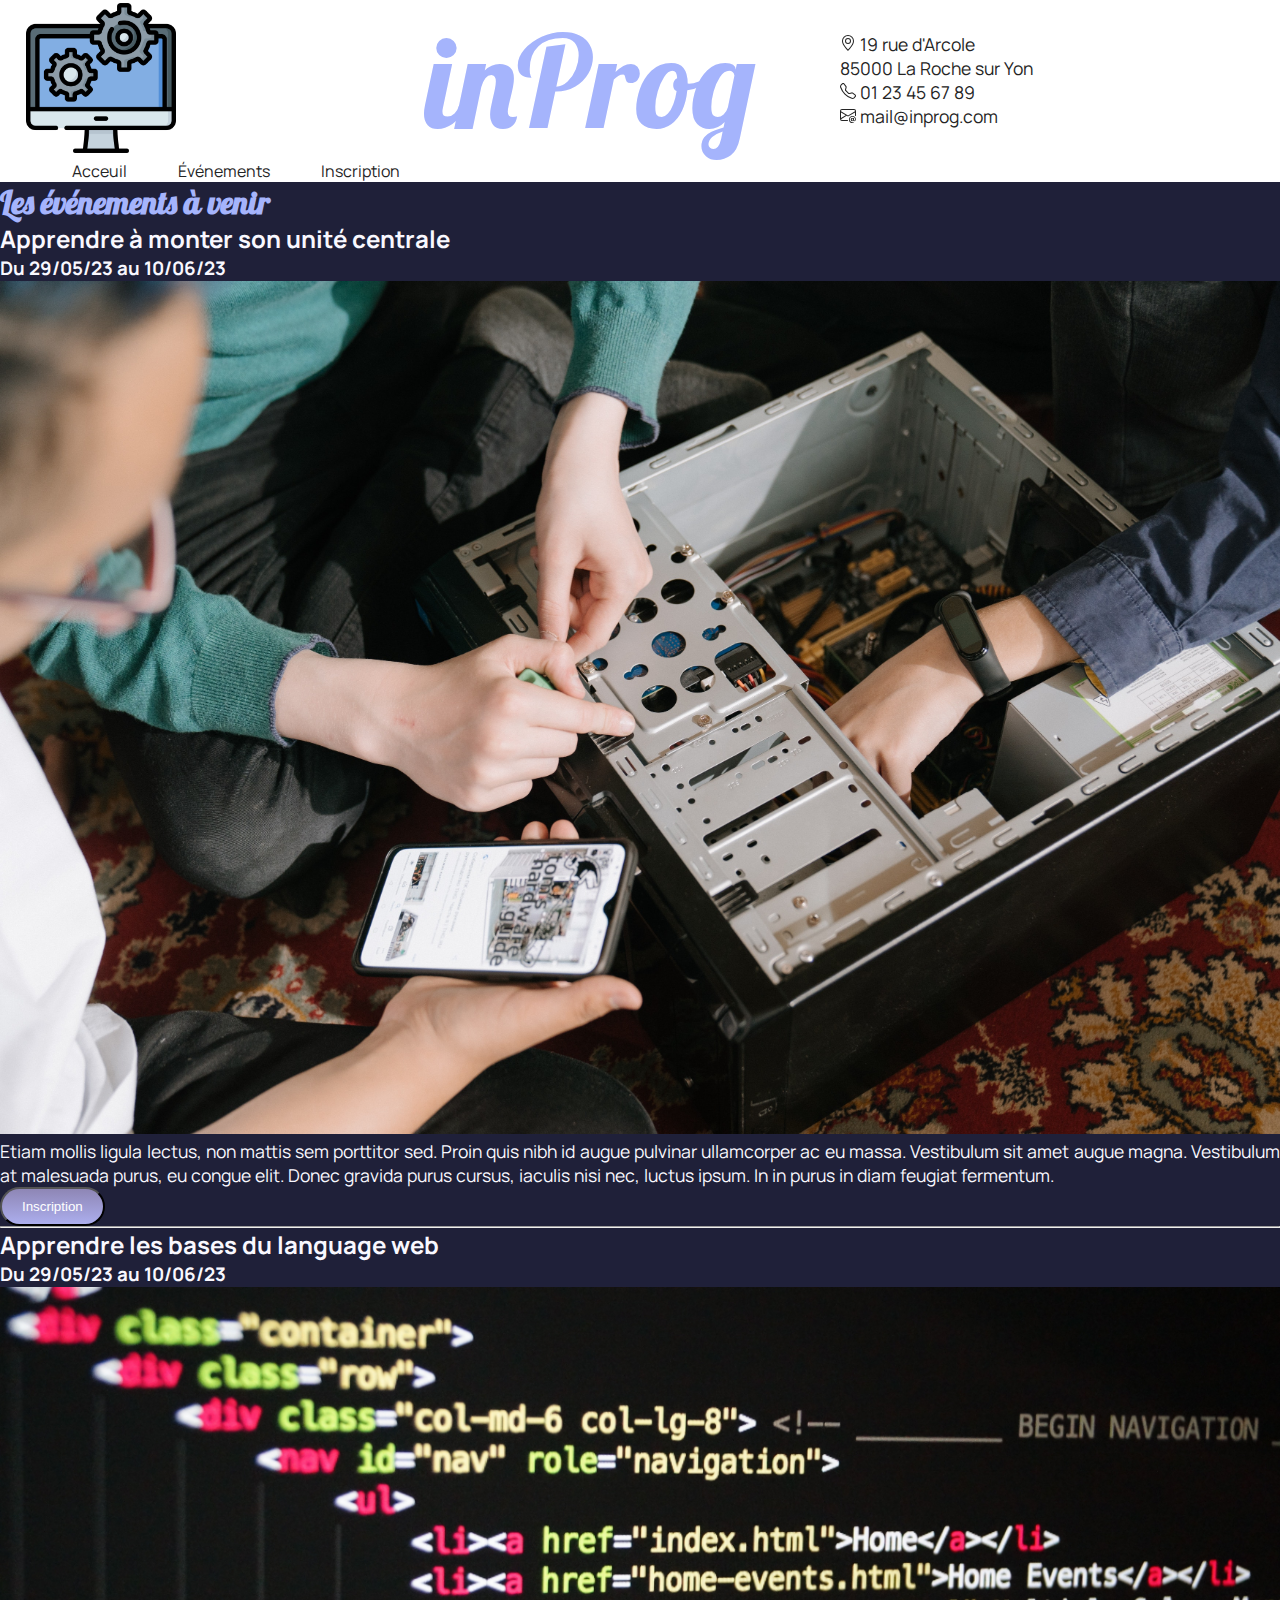
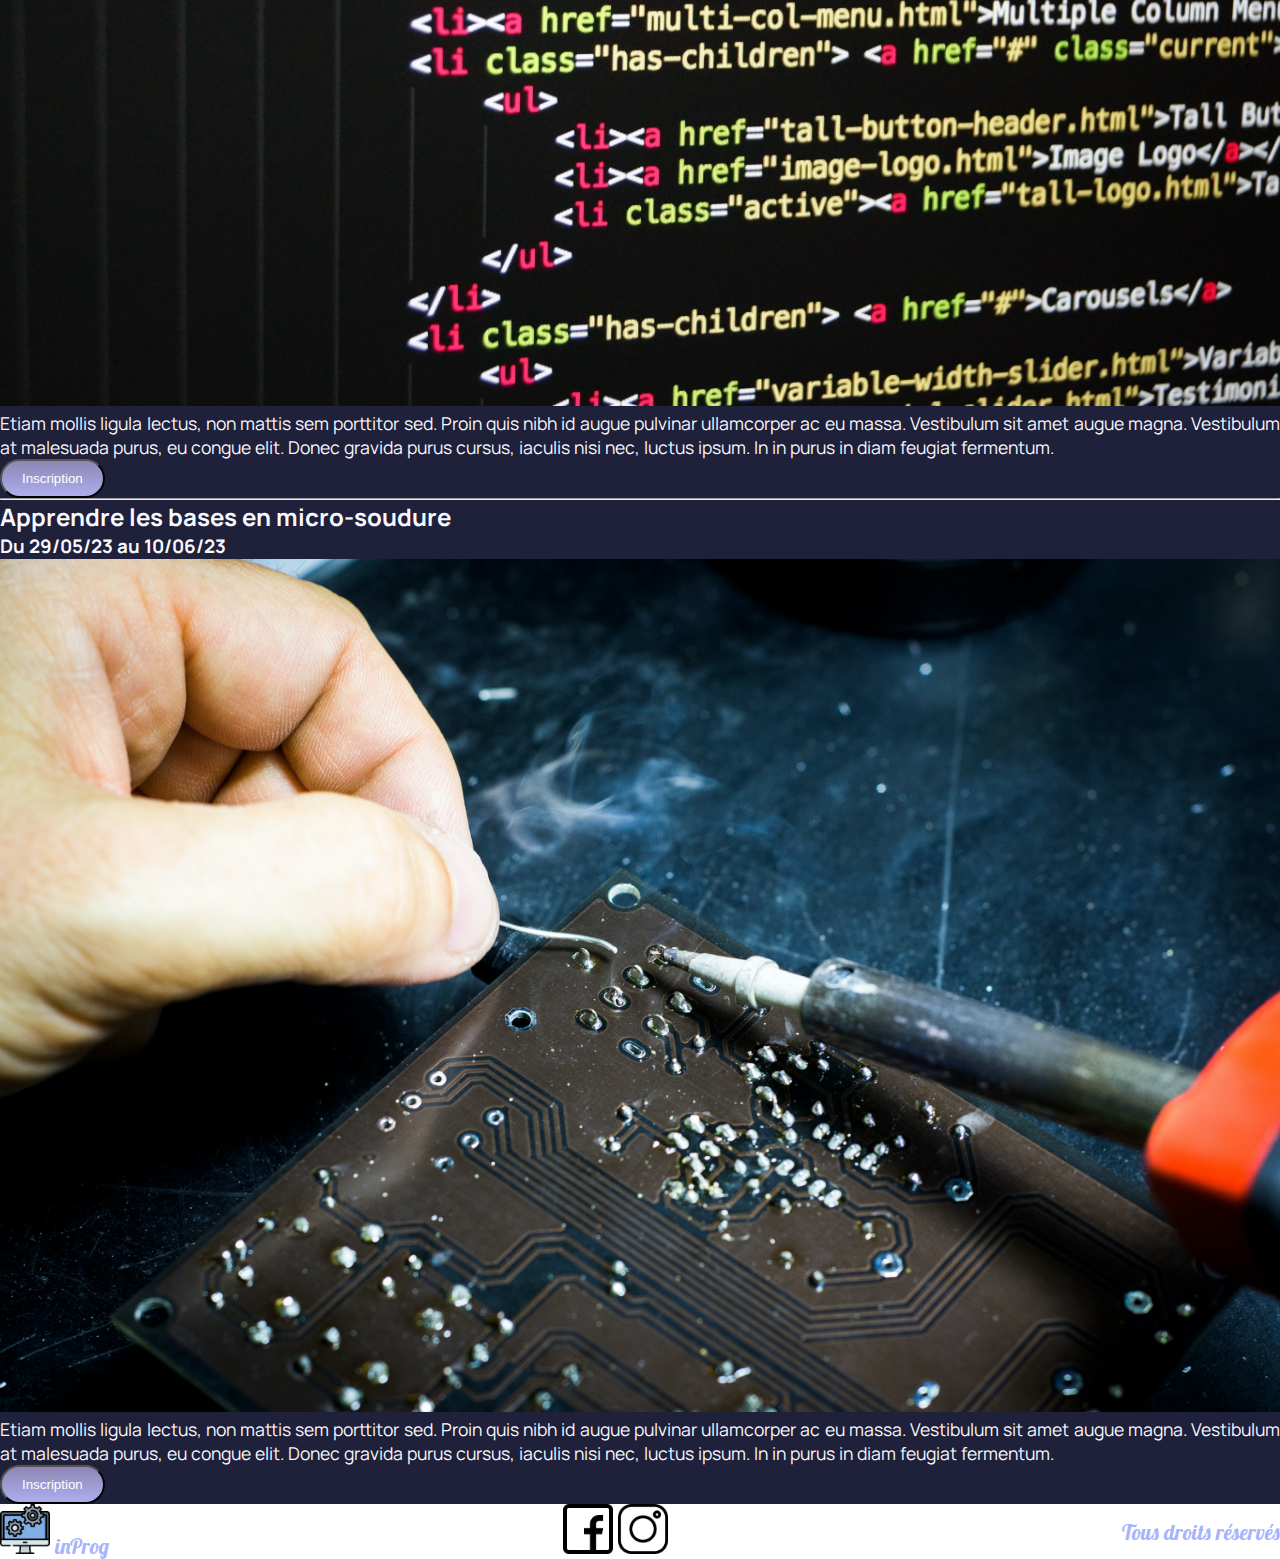
==== commit cefa514c: "Réalisation de l'interface pour ecran pc" ====
--- a/events.html
+++ b/events.html
@@ -19,83 +19,89 @@
     <header>
       <nav class="navbar">
         <div class="container-fluid text-center">
-          <div class="mx-auto">
-            <a href="index.html">
-              <img
-                src="images/logo.png"
-                alt="logo du site"
-                class="logo-header"
-              />
-            </a>
-          </div>
-          <div class="mx-auto">
-            <a href="index.html" class="navbar-brand site-title">inProg</a>
-            <div>
-              <a href="https://goo.gl/maps/z9x5YwLzBpRM72FC8">
-                <!-- map logo -->
-                <svg
-                  xmlns="http://www.w3.org/2000/svg"
-                  width="16"
-                  height="16"
-                  fill="currentColor"
-                  class="bi bi-geo-alt"
-                  viewBox="0 0 16 16"
-                >
-                  <path
-                    d="M12.166 8.94c-.524 1.062-1.234 2.12-1.96 3.07A31.493 31.493 0 0 1 8 14.58a31.481 31.481 0 0 1-2.206-2.57c-.726-.95-1.436-2.008-1.96-3.07C3.304 7.867 3 6.862 3 6a5 5 0 0 1 10 0c0 .862-.305 1.867-.834 2.94zM8 16s6-5.686 6-10A6 6 0 0 0 2 6c0 4.314 6 10 6 10z"
-                  />
-                  <path
-                    d="M8 8a2 2 0 1 1 0-4 2 2 0 0 1 0 4zm0 1a3 3 0 1 0 0-6 3 3 0 0 0 0 6z"
-                  />
-                </svg>
-                <!--=====-->
-                19 rue d'Arcole 85000 La Roche sur Yon
+          <div class="nav-title">
+            <div class="mx-auto site-header">
+              <a href="index.html">
+                <img
+                  src="images/logo.png"
+                  alt="logo du site"
+                  class="logo-header"
+                />
               </a>
             </div>
-            <div>
-              <a href="tel:01 23 45 67 89">
-                <!-- tel logo -->
-                <svg
-                  xmlns="http://www.w3.org/2000/svg"
-                  width="16"
-                  height="16"
-                  fill="currentColor"
-                  class="bi bi-telephone"
-                  viewBox="0 0 16 16"
+            <div class="site-header">
+              <a href="index.html" class="navbar-brand site-title"> inProg </a>
+            </div>
+            <div class="mx-auto site-header coordonnee">
+              <div>
+                <a href="https://goo.gl/maps/z9x5YwLzBpRM72FC8">
+                  <!-- map logo -->
+                  <svg
+                    xmlns="http://www.w3.org/2000/svg"
+                    width="16"
+                    height="16"
+                    fill="currentColor"
+                    class="bi bi-geo-alt"
+                    viewBox="0 0 16 16"
+                  >
+                    <path
+                      d="M12.166 8.94c-.524 1.062-1.234 2.12-1.96 3.07A31.493 31.493 0 0 1 8 14.58a31.481 31.481 0 0 1-2.206-2.57c-.726-.95-1.436-2.008-1.96-3.07C3.304 7.867 3 6.862 3 6a5 5 0 0 1 10 0c0 .862-.305 1.867-.834 2.94zM8 16s6-5.686 6-10A6 6 0 0 0 2 6c0 4.314 6 10 6 10z"
+                    />
+                    <path
+                      d="M8 8a2 2 0 1 1 0-4 2 2 0 0 1 0 4zm0 1a3 3 0 1 0 0-6 3 3 0 0 0 0 6z"
+                    />
+                  </svg>
+                  <!-- ===== -->
+                  19 rue d'Arcole <br />
+                  85000 La Roche sur Yon
+                </a>
+              </div>
+              <div>
+                <a href="tel:01 23 45 67 89">
+                  <!-- tel logo -->
+                  <svg
+                    xmlns="http://www.w3.org/2000/svg"
+                    width="16"
+                    height="16"
+                    fill="currentColor"
+                    class="bi bi-telephone"
+                    viewBox="0 0 16 16"
+                  >
+                    <path
+                      d="M3.654 1.328a.678.678 0 0 0-1.015-.063L1.605 2.3c-.483.484-.661 1.169-.45 1.77a17.568 17.568 0 0 0 4.168 6.608 17.569 17.569 0 0 0 6.608 4.168c.601.211 1.286.033 1.77-.45l1.034-1.034a.678.678 0 0 0-.063-1.015l-2.307-1.794a.678.678 0 0 0-.58-.122l-2.19.547a1.745 1.745 0 0 1-1.657-.459L5.482 8.062a1.745 1.745 0 0 1-.46-1.657l.548-2.19a.678.678 0 0 0-.122-.58L3.654 1.328zM1.884.511a1.745 1.745 0 0 1 2.612.163L6.29 2.98c.329.423.445.974.315 1.494l-.547 2.19a.678.678 0 0 0 .178.643l2.457 2.457a.678.678 0 0 0 .644.178l2.189-.547a1.745 1.745 0 0 1 1.494.315l2.306 1.794c.829.645.905 1.87.163 2.611l-1.034 1.034c-.74.74-1.846 1.065-2.877.702a18.634 18.634 0 0 1-7.01-4.42 18.634 18.634 0 0 1-4.42-7.009c-.362-1.03-.037-2.137.703-2.877L1.885.511z"
+                    />
+                  </svg>
+                  <!-- ===== -->
+                  01 23 45 67 89</a
                 >
-                  <path
-                    d="M3.654 1.328a.678.678 0 0 0-1.015-.063L1.605 2.3c-.483.484-.661 1.169-.45 1.77a17.568 17.568 0 0 0 4.168 6.608 17.569 17.569 0 0 0 6.608 4.168c.601.211 1.286.033 1.77-.45l1.034-1.034a.678.678 0 0 0-.063-1.015l-2.307-1.794a.678.678 0 0 0-.58-.122l-2.19.547a1.745 1.745 0 0 1-1.657-.459L5.482 8.062a1.745 1.745 0 0 1-.46-1.657l.548-2.19a.678.678 0 0 0-.122-.58L3.654 1.328zM1.884.511a1.745 1.745 0 0 1 2.612.163L6.29 2.98c.329.423.445.974.315 1.494l-.547 2.19a.678.678 0 0 0 .178.643l2.457 2.457a.678.678 0 0 0 .644.178l2.189-.547a1.745 1.745 0 0 1 1.494.315l2.306 1.794c.829.645.905 1.87.163 2.611l-1.034 1.034c-.74.74-1.846 1.065-2.877.702a18.634 18.634 0 0 1-7.01-4.42 18.634 18.634 0 0 1-4.42-7.009c-.362-1.03-.037-2.137.703-2.877L1.885.511z"
-                  />
-                </svg>
-                <!--=====-->
-                01 23 45 67 89</a
-              >
-            </div>
-            <div>
-              <a href="mailto:mail@inprog.com">
-                <!-- mail logo -->
-                <svg
-                  xmlns="http://www.w3.org/2000/svg"
-                  width="16"
-                  height="16"
-                  fill="currentColor"
-                  class="bi bi-envelope-at"
-                  viewBox="0 0 16 16"
-                >
-                  <path
-                    d="M2 2a2 2 0 0 0-2 2v8.01A2 2 0 0 0 2 14h5.5a.5.5 0 0 0 0-1H2a1 1 0 0 1-.966-.741l5.64-3.471L8 9.583l7-4.2V8.5a.5.5 0 0 0 1 0V4a2 2 0 0 0-2-2H2Zm3.708 6.208L1 11.105V5.383l4.708 2.825ZM1 4.217V4a1 1 0 0 1 1-1h12a1 1 0 0 1 1 1v.217l-7 4.2-7-4.2Z"
-                  />
-                  <path
-                    d="M14.247 14.269c1.01 0 1.587-.857 1.587-2.025v-.21C15.834 10.43 14.64 9 12.52 9h-.035C10.42 9 9 10.36 9 12.432v.214C9 14.82 10.438 16 12.358 16h.044c.594 0 1.018-.074 1.237-.175v-.73c-.245.11-.673.18-1.18.18h-.044c-1.334 0-2.571-.788-2.571-2.655v-.157c0-1.657 1.058-2.724 2.64-2.724h.04c1.535 0 2.484 1.05 2.484 2.326v.118c0 .975-.324 1.39-.639 1.39-.232 0-.41-.148-.41-.42v-2.19h-.906v.569h-.03c-.084-.298-.368-.63-.954-.63-.778 0-1.259.555-1.259 1.4v.528c0 .892.49 1.434 1.26 1.434.471 0 .896-.227 1.014-.643h.043c.118.42.617.648 1.12.648Zm-2.453-1.588v-.227c0-.546.227-.791.573-.791.297 0 .572.192.572.708v.367c0 .573-.253.744-.564.744-.354 0-.581-.215-.581-.8Z"
-                  />
-                </svg>
-                <!--=====-->
-                mail@inprog.com
-              </a>
+              </div>
+              <div>
+                <a href="mailto:mail@inprog.com">
+                  <!-- mail logo -->
+                  <svg
+                    xmlns="http://www.w3.org/2000/svg"
+                    width="16"
+                    height="16"
+                    fill="currentColor"
+                    class="bi bi-envelope-at"
+                    viewBox="0 0 16 16"
+                  >
+                    <path
+                      d="M2 2a2 2 0 0 0-2 2v8.01A2 2 0 0 0 2 14h5.5a.5.5 0 0 0 0-1H2a1 1 0 0 1-.966-.741l5.64-3.471L8 9.583l7-4.2V8.5a.5.5 0 0 0 1 0V4a2 2 0 0 0-2-2H2Zm3.708 6.208L1 11.105V5.383l4.708 2.825ZM1 4.217V4a1 1 0 0 1 1-1h12a1 1 0 0 1 1 1v.217l-7 4.2-7-4.2Z"
+                    />
+                    <path
+                      d="M14.247 14.269c1.01 0 1.587-.857 1.587-2.025v-.21C15.834 10.43 14.64 9 12.52 9h-.035C10.42 9 9 10.36 9 12.432v.214C9 14.82 10.438 16 12.358 16h.044c.594 0 1.018-.074 1.237-.175v-.73c-.245.11-.673.18-1.18.18h-.044c-1.334 0-2.571-.788-2.571-2.655v-.157c0-1.657 1.058-2.724 2.64-2.724h.04c1.535 0 2.484 1.05 2.484 2.326v.118c0 .975-.324 1.39-.639 1.39-.232 0-.41-.148-.41-.42v-2.19h-.906v.569h-.03c-.084-.298-.368-.63-.954-.63-.778 0-1.259.555-1.259 1.4v.528c0 .892.49 1.434 1.26 1.434.471 0 .896-.227 1.014-.643h.043c.118.42.617.648 1.12.648Zm-2.453-1.588v-.227c0-.546.227-.791.573-.791.297 0 .572.192.572.708v.367c0 .573-.253.744-.564.744-.354 0-.581-.215-.581-.8Z"
+                    />
+                  </svg>
+                  <!-- ===== -->
+                  mail@inprog.com
+                </a>
+              </div>
             </div>
           </div>
+          <!-- Bouton du menu de navigation mobile first -->
           <button
-            class="navbar-toggler mx-auto mt-3"
+            class="navbar-toggler mx-auto mt-3 btn-menu"
             type="button"
             data-bs-toggle="collapse"
             data-bs-target="#navbarNav"
@@ -105,6 +111,7 @@
           >
             <span class="navbar-toggler-icon"></span>
           </button>
+          <!-- ===== -->
           <div class="collapse navbar-collapse" id="navbarNav">
             <ul class="navbar-nav">
               <li class="nav-item">
@@ -115,8 +122,9 @@
                   class="nav-link active"
                   aria-current="page"
                   href="events.html"
-                  >Événements</a
                 >
+                  Événements
+                </a>
               </li>
               <li class="nav-item">
                 <a class="nav-link" href="inscription.html">Inscription</a>
@@ -206,9 +214,13 @@
     <footer class="text-center mt-3 tab-resp-foot">
       <div>
         <a href="index.html">
-          <img src="images/logo.png" alt="logo du site" class="logo-footer" />
+          <img
+            src="images/logo.png"
+            alt="logo du site"
+            class="logo-footer m-3"
+          />
         </a>
-        <a class="d-none" href="index.html">inProg</a>
+        <a class="footer-title m-3" href="index.html">inProg</a>
       </div>
       <div>
         <a target="_blank" href="https://www.facebook.com/">
@@ -226,7 +238,7 @@
           />
         </a>
       </div>
-      <div>Tous droits réservés</div>
+      <div class="mx-3">Tous droits réservés</div>
     </footer>
 
     <!--==== Bootstrap CDN script-->
--- a/style.css
+++ b/style.css
@@ -9,21 +9,24 @@
   font-family: "Manrope", sans-serif;
   font-size: 1em;
   background-color: #1f2039;
+  height: 100%;
+  width: 100%;
 }
 
 .logo-header {
-  height: 200px;
+  height: 130px;
   width: auto;
 }
 
 .site-title {
   color: #a5b4fc;
-  font-size: 3.5em;
+  font-size: 4em;
   font-family: "Lobster", cursive;
 }
 
 h1,
-footer {
+footer,
+.footer-title {
   color: #a5b4fc;
   font-family: "Lobster", cursive;
 }
@@ -38,8 +41,7 @@
 
 header,
 footer {
-  background-color: white;
-  padding: 10px 20px;
+  background-color: #ffffff;
 }
 
 p {
@@ -59,7 +61,7 @@
 }
 
 .logo-footer {
-  height: 70px;
+  height: 50px;
   width: auto;
 }
 
@@ -78,7 +80,7 @@
 .cta {
   display: inline-block;
   background: linear-gradient(#8e86b5, #acaeed);
-  color: white;
+  color: #ffffff;
   border-radius: 50px;
   padding: 10px 20px;
 }
@@ -90,12 +92,16 @@
 
 legend {
   background-color: #a5b4fc;
-  color: #fff;
+  color: #ffffff;
   padding: 3px 6px;
 }
 
 textarea {
   resize: none;
+}
+
+.nav-title {
+  flex-grow: 1;
 }
 
 @media screen and (min-width: 576px) {
@@ -112,11 +118,35 @@
     margin: 0 auto;
     width: 30rem;
   }
+
+  .nav-title {
+    display: flex;
+    flex-grow: 1;
+    justify-content: center;
+    align-items: center;
+  }
+
+  .site-header {
+    height: auto;
+    width: 100%;
+  }
+
+  .coordonnee {
+    display: flex;
+    flex-direction: column;
+    font-size: 1.1em;
+    flex-grow: 1;
+    padding: 0 15px;
+  }
 }
 
 @media screen and (min-width: 768px) {
   .tab-resp-sect article {
     width: 46rem;
+  }
+
+  .nav-title {
+    margin: 0 2%;
   }
 
   .tab-resp-foot {
@@ -125,13 +155,30 @@
     align-items: center;
   }
 
-  .inscription-form {
-    display: flex;
-    flex-direction: column;
-  }
-
   form {
-    margin: 0 auto;
     width: 38rem;
   }
 }
+
+@media screen and (min-width: 992px) {
+  .site-title {
+    font-size: 8em;
+  }
+
+  .logo-header {
+    height: 150px;
+    width: auto;
+  }
+
+  .btn-menu {
+    display: none;
+  }
+
+  #navbarNav,
+  .navbar-nav,
+  .nav-item {
+    display: inline-block;
+    text-align: start;
+    padding: 0 1.5rem;
+  }
+}
